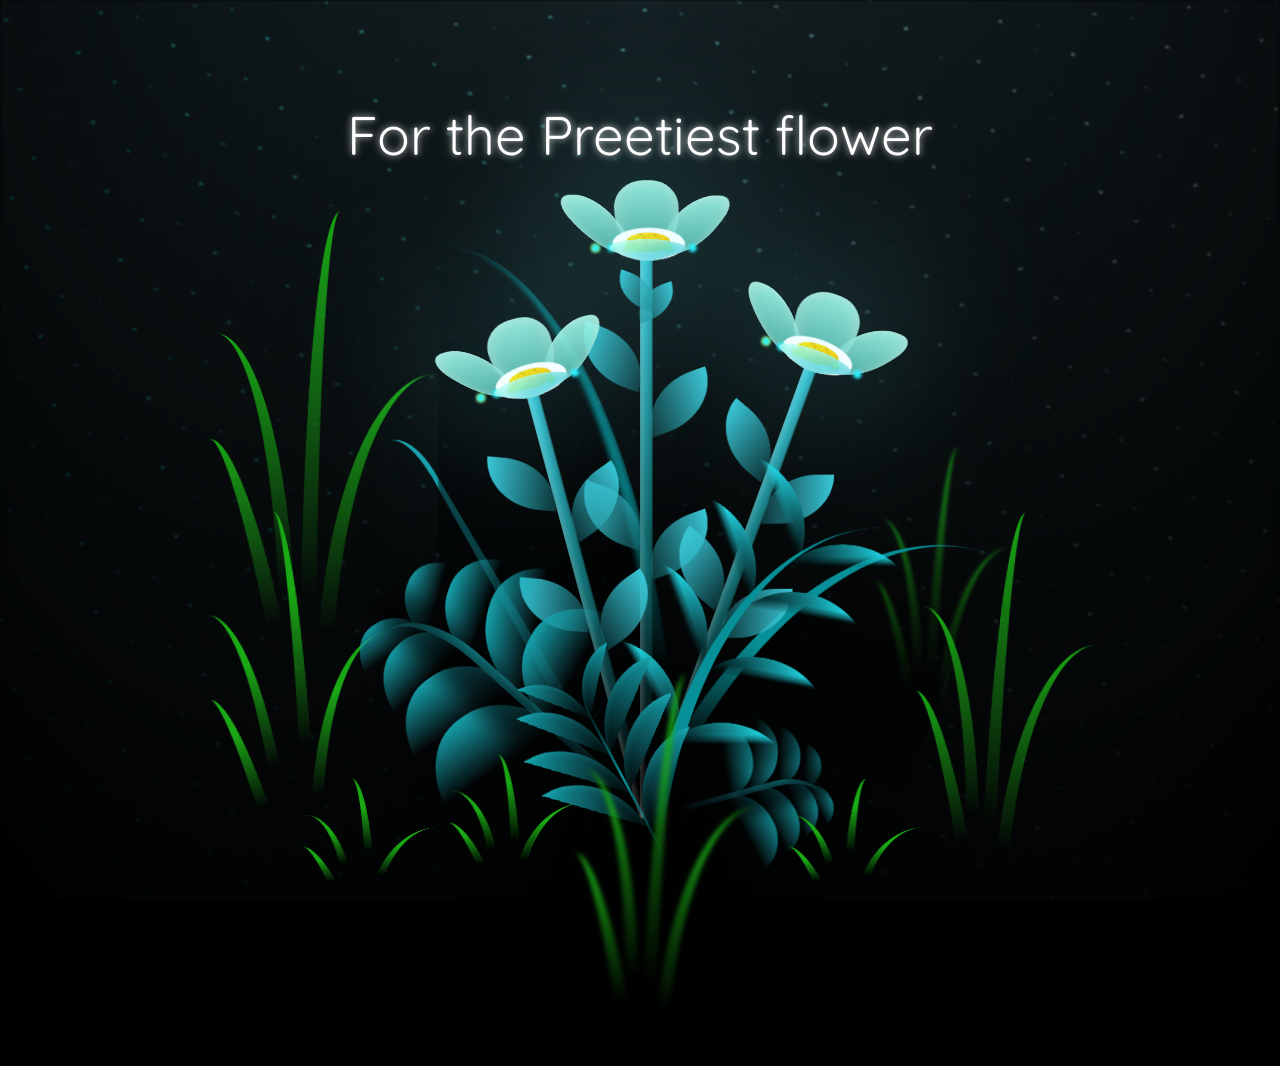
==== index.html @ ab70054f "Renamed file from old_filename to new_filename" ====
<!DOCTYPE html>
<html lang="en">

<head>
  <meta charset="UTF-8">
  <meta name="viewport" content="width=device-width, initial-scale=1.0">
  <link rel="preconnect" href="https://fonts.googleapis.com">
  <link rel="preconnect" href="https://fonts.gstatic.com" crossorigin>
  <link
    href="https://fonts.googleapis.com/css2?family=Cinzel:wght@400..900&family=DM+Serif+Display:ital@0;1&family=Dancing+Script:wght@400..700&family=Playfair+Display:ital,wght@0,400..900;1,400..900&family=Quicksand:wght@300..700&display=swap"
    rel="stylesheet">
  <link rel="stylesheet" href="valentine-flower.css">
  <title>For the Preetiest flower</title>
</head>

<body class="not-loaded">
  <p class="text">For the Preetiest flower</p>
  <div class="night"></div>
  <div class="flowers">
    <div class="flower flower--1">
      <div class="flower__leafs flower__leafs--1">
        <div class="flower__leaf flower__leaf--1"></div>
        <div class="flower__leaf flower__leaf--2"></div>
        <div class="flower__leaf flower__leaf--3"></div>
        <div class="flower__leaf flower__leaf--4"></div>
        <div class="flower__white-circle"></div>

        <div class="flower__light flower__light--1"></div>
        <div class="flower__light flower__light--2"></div>
        <div class="flower__light flower__light--3"></div>
        <div class="flower__light flower__light--4"></div>
        <div class="flower__light flower__light--5"></div>
        <div class="flower__light flower__light--6"></div>
        <div class="flower__light flower__light--7"></div>
        <div class="flower__light flower__light--8"></div>

      </div>
      <div class="flower__line">
        <div class="flower__line__leaf flower__line__leaf--1"></div>
        <div class="flower__line__leaf flower__line__leaf--2"></div>
        <div class="flower__line__leaf flower__line__leaf--3"></div>
        <div class="flower__line__leaf flower__line__leaf--4"></div>
        <div class="flower__line__leaf flower__line__leaf--5"></div>
        <div class="flower__line__leaf flower__line__leaf--6"></div>
      </div>
    </div>

    <div class="flower flower--2">
      <div class="flower__leafs flower__leafs--2">
        <div class="flower__leaf flower__leaf--1"></div>
        <div class="flower__leaf flower__leaf--2"></div>
        <div class="flower__leaf flower__leaf--3"></div>
        <div class="flower__leaf flower__leaf--4"></div>
        <div class="flower__white-circle"></div>

        <div class="flower__light flower__light--1"></div>
        <div class="flower__light flower__light--2"></div>
        <div class="flower__light flower__light--3"></div>
        <div class="flower__light flower__light--4"></div>
        <div class="flower__light flower__light--5"></div>
        <div class="flower__light flower__light--6"></div>
        <div class="flower__light flower__light--7"></div>
        <div class="flower__light flower__light--8"></div>

      </div>
      <div class="flower__line">
        <div class="flower__line__leaf flower__line__leaf--1"></div>
        <div class="flower__line__leaf flower__line__leaf--2"></div>
        <div class="flower__line__leaf flower__line__leaf--3"></div>
        <div class="flower__line__leaf flower__line__leaf--4"></div>
      </div>
    </div>

    <div class="flower flower--3">
      <div class="flower__leafs flower__leafs--3">
        <div class="flower__leaf flower__leaf--1"></div>
        <div class="flower__leaf flower__leaf--2"></div>
        <div class="flower__leaf flower__leaf--3"></div>
        <div class="flower__leaf flower__leaf--4"></div>
        <div class="flower__white-circle"></div>

        <div class="flower__light flower__light--1"></div>
        <div class="flower__light flower__light--2"></div>
        <div class="flower__light flower__light--3"></div>
        <div class="flower__light flower__light--4"></div>
        <div class="flower__light flower__light--5"></div>
        <div class="flower__light flower__light--6"></div>
        <div class="flower__light flower__light--7"></div>
        <div class="flower__light flower__light--8"></div>

      </div>
      <div class="flower__line">
        <div class="flower__line__leaf flower__line__leaf--1"></div>
        <div class="flower__line__leaf flower__line__leaf--2"></div>
        <div class="flower__line__leaf flower__line__leaf--3"></div>
        <div class="flower__line__leaf flower__line__leaf--4"></div>
      </div>
    </div>

    <div class="grow-ans" style="--d:1.2s">
      <div class="flower__g-long">
        <div class="flower__g-long__top"></div>
        <div class="flower__g-long__bottom"></div>
      </div>
    </div>

    <div class="growing-grass">
      <div class="flower__grass flower__grass--1">
        <div class="flower__grass--top"></div>
        <div class="flower__grass--bottom"></div>
        <div class="flower__grass__leaf flower__grass__leaf--1"></div>
        <div class="flower__grass__leaf flower__grass__leaf--2"></div>
        <div class="flower__grass__leaf flower__grass__leaf--3"></div>
        <div class="flower__grass__leaf flower__grass__leaf--4"></div>
        <div class="flower__grass__leaf flower__grass__leaf--5"></div>
        <div class="flower__grass__leaf flower__grass__leaf--6"></div>
        <div class="flower__grass__leaf flower__grass__leaf--7"></div>
        <div class="flower__grass__leaf flower__grass__leaf--8"></div>
        <div class="flower__grass__overlay"></div>
      </div>
    </div>

    <div class="growing-grass">
      <div class="flower__grass flower__grass--2">
        <div class="flower__grass--top"></div>
        <div class="flower__grass--bottom"></div>
        <div class="flower__grass__leaf flower__grass__leaf--1"></div>
        <div class="flower__grass__leaf flower__grass__leaf--2"></div>
        <div class="flower__grass__leaf flower__grass__leaf--3"></div>
        <div class="flower__grass__leaf flower__grass__leaf--4"></div>
        <div class="flower__grass__leaf flower__grass__leaf--5"></div>
        <div class="flower__grass__leaf flower__grass__leaf--6"></div>
        <div class="flower__grass__leaf flower__grass__leaf--7"></div>
        <div class="flower__grass__leaf flower__grass__leaf--8"></div>
        <div class="flower__grass__overlay"></div>
      </div>
    </div>

    <div class="grow-ans" style="--d:2.4s">
      <div class="flower__g-right flower__g-right--1">
        <div class="leaf"></div>
      </div>
    </div>

    <div class="grow-ans" style="--d:2.8s">
      <div class="flower__g-right flower__g-right--2">
        <div class="leaf"></div>
      </div>
    </div>

    <div class="grow-ans" style="--d:2.8s">
      <div class="flower__g-front">
        <div class="flower__g-front__leaf-wrapper flower__g-front__leaf-wrapper--1">
          <div class="flower__g-front__leaf"></div>
        </div>
        <div class="flower__g-front__leaf-wrapper flower__g-front__leaf-wrapper--2">
          <div class="flower__g-front__leaf"></div>
        </div>
        <div class="flower__g-front__leaf-wrapper flower__g-front__leaf-wrapper--3">
          <div class="flower__g-front__leaf"></div>
        </div>
        <div class="flower__g-front__leaf-wrapper flower__g-front__leaf-wrapper--4">
          <div class="flower__g-front__leaf"></div>
        </div>
        <div class="flower__g-front__leaf-wrapper flower__g-front__leaf-wrapper--5">
          <div class="flower__g-front__leaf"></div>
        </div>
        <div class="flower__g-front__leaf-wrapper flower__g-front__leaf-wrapper--6">
          <div class="flower__g-front__leaf"></div>
        </div>
        <div class="flower__g-front__leaf-wrapper flower__g-front__leaf-wrapper--7">
          <div class="flower__g-front__leaf"></div>
        </div>
        <div class="flower__g-front__leaf-wrapper flower__g-front__leaf-wrapper--8">
          <div class="flower__g-front__leaf"></div>
        </div>
        <div class="flower__g-front__line"></div>
      </div>
    </div>

    <div class="grow-ans" style="--d:3.2s">
      <div class="flower__g-fr">
        <div class="leaf"></div>
        <div class="flower__g-fr__leaf flower__g-fr__leaf--1"></div>
        <div class="flower__g-fr__leaf flower__g-fr__leaf--2"></div>
        <div class="flower__g-fr__leaf flower__g-fr__leaf--3"></div>
        <div class="flower__g-fr__leaf flower__g-fr__leaf--4"></div>
        <div class="flower__g-fr__leaf flower__g-fr__leaf--5"></div>
        <div class="flower__g-fr__leaf flower__g-fr__leaf--6"></div>
        <div class="flower__g-fr__leaf flower__g-fr__leaf--7"></div>
        <div class="flower__g-fr__leaf flower__g-fr__leaf--8"></div>
      </div>
    </div>

    <div class="long-g long-g--0">
      <div class="grow-ans" style="--d:3s">
        <div class="leaf leaf--0"></div>
      </div>
      <div class="grow-ans" style="--d:2.2s">
        <div class="leaf leaf--1"></div>
      </div>
      <div class="grow-ans" style="--d:3.4s">
        <div class="leaf leaf--2"></div>
      </div>
      <div class="grow-ans" style="--d:3.6s">
        <div class="leaf leaf--3"></div>
      </div>
    </div>

    <div class="long-g long-g--1">
      <div class="grow-ans" style="--d:3.6s">
        <div class="leaf leaf--0"></div>
      </div>
      <div class="grow-ans" style="--d:3.8s">
        <div class="leaf leaf--1"></div>
      </div>
      <div class="grow-ans" style="--d:4s">
        <div class="leaf leaf--2"></div>
      </div>
      <div class="grow-ans" style="--d:4.2s">
        <div class="leaf leaf--3"></div>
      </div>
    </div>

    <div class="long-g long-g--2">
      <div class="grow-ans" style="--d:4s">
        <div class="leaf leaf--0"></div>
      </div>
      <div class="grow-ans" style="--d:4.2s">
        <div class="leaf leaf--1"></div>
      </div>
      <div class="grow-ans" style="--d:4.4s">
        <div class="leaf leaf--2"></div>
      </div>
      <div class="grow-ans" style="--d:4.6s">
        <div class="leaf leaf--3"></div>
      </div>
    </div>

    <div class="long-g long-g--3">
      <div class="grow-ans" style="--d:4s">
        <div class="leaf leaf--0"></div>
      </div>
      <div class="grow-ans" style="--d:4.2s">
        <div class="leaf leaf--1"></div>
      </div>
      <div class="grow-ans" style="--d:3s">
        <div class="leaf leaf--2"></div>
      </div>
      <div class="grow-ans" style="--d:3.6s">
        <div class="leaf leaf--3"></div>
      </div>
    </div>

    <div class="long-g long-g--4">
      <div class="grow-ans" style="--d:4s">
        <div class="leaf leaf--0"></div>
      </div>
      <div class="grow-ans" style="--d:4.2s">
        <div class="leaf leaf--1"></div>
      </div>
      <div class="grow-ans" style="--d:3s">
        <div class="leaf leaf--2"></div>
      </div>
      <div class="grow-ans" style="--d:3.6s">
        <div class="leaf leaf--3"></div>
      </div>
    </div>

    <div class="long-g long-g--5">
      <div class="grow-ans" style="--d:4s">
        <div class="leaf leaf--0"></div>
      </div>
      <div class="grow-ans" style="--d:4.2s">
        <div class="leaf leaf--1"></div>
      </div>
      <div class="grow-ans" style="--d:3s">
        <div class="leaf leaf--2"></div>
      </div>
      <div class="grow-ans" style="--d:3.6s">
        <div class="leaf leaf--3"></div>
      </div>
    </div>

    <div class="long-g long-g--6">
      <div class="grow-ans" style="--d:4.2s">
        <div class="leaf leaf--0"></div>
      </div>
      <div class="grow-ans" style="--d:4.4s">
        <div class="leaf leaf--1"></div>
      </div>
      <div class="grow-ans" style="--d:4.6s">
        <div class="leaf leaf--2"></div>
      </div>
      <div class="grow-ans" style="--d:4.8s">
        <div class="leaf leaf--3"></div>
      </div>
    </div>

    <div class="long-g long-g--7">
      <div class="grow-ans" style="--d:3s">
        <div class="leaf leaf--0"></div>
      </div>
      <div class="grow-ans" style="--d:3.2s">
        <div class="leaf leaf--1"></div>
      </div>
      <div class="grow-ans" style="--d:3.5s">
        <div class="leaf leaf--2"></div>
      </div>
      <div class="grow-ans" style="--d:3.6s">
        <div class="leaf leaf--3"></div>
      </div>
    </div>
  </div>

  <script src="valentine-flower.js"></script>
</body>

</html>
---- valentine-flower.css ----
*,
*::after,
*::before {
  padding: 0;
  margin: 0;
  box-sizing: border-box;
}

:root {
  --dark-color: #000;
}

body {
  display: flex;
  align-items: flex-end;
  justify-content: center;
  min-height: 100vh;
  background-color: var(--dark-color);
  overflow: hidden;
  perspective: 1000px;
  font-family: "Quicksand", serif;
  font-optical-sizing: auto;
}

.text{
  font-size:  clamp(2rem, 30vw, 3.4rem);
  width: 100%;
  text-align: center;
  color: rgb(254, 254, 254);
  text-shadow: 0 0 6px rgba(255, 255, 255, 0.6), 
  0 0 12px rgba(255, 255, 255, 0.3);
  position: absolute;
  top: 15%;
  left: 50%;
  transform: translate(-50%, -50%);
  z-index: 1;
  opacity: 0;
  animation: fade-text 2s forwards, elegantGlow 2s infinite ease-in-out;
}

@keyframes elegantGlow {
  0%, 100% { text-shadow: 0 0 6px rgba(255, 255, 255, 0.6), 0 0 12px rgba(255, 255, 255, 0.207); }
  50% { text-shadow: 0 0 10px rgba(119, 44, 185, 0.599), 0 0 20px rgba(194, 8, 30, 0.663); }
}

@keyframes fade-text{
  50%{
    opacity: 0;
  }
  100%{
    opacity: 1;
  }
}

.night {
  position: fixed;
  left: 50%;
  top: 0;
  transform: translateX(-50%);
  width: 100%;
  height: 100%;
  filter: blur(0.1vmin);
  background-image: radial-gradient(ellipse at top, transparent 0%, var(--dark-color)), radial-gradient(ellipse at bottom, var(--dark-color), rgba(145, 233, 255, 0.2)), repeating-linear-gradient(220deg, black 0px, black 19px, transparent 19px, transparent 22px), repeating-linear-gradient(189deg, black 0px, black 19px, transparent 19px, transparent 22px), repeating-linear-gradient(148deg, black 0px, black 19px, transparent 19px, transparent 22px), linear-gradient(90deg, #00fffa, #f0f0f0);
}

.flowers {
  position: relative;
  transform: scale(0.9);
}


.flower {
  position: absolute;
  bottom: 10vmin;
  transform-origin: bottom center;
  z-index: 10;
  --fl-speed: 0.8s;
}
.flower--1 .flower__line__leaf--1 {
  animation: blooming-leaf-right var(--fl-speed) 1.6s backwards;
}
.flower--1 {
  animation: moving-flower-1 4s linear infinite;
}
.flower--1 .flower__line {
  height: 70vmin;
  animation-delay: 0.3s;
}


.flower--1 .flower__line__leaf--2 {
  animation: blooming-leaf-right var(--fl-speed) 1.4s backwards;
}
.flower--1 .flower__line__leaf--3 {
  animation: blooming-leaf-left var(--fl-speed) 1.2s backwards;
}
.flower--1 .flower__line__leaf--4 {
  animation: blooming-leaf-left var(--fl-speed) 1s backwards;
}
.flower--1 .flower__line__leaf--5 {
  animation: blooming-leaf-right var(--fl-speed) 1.8s backwards;
}
.flower--1 .flower__line__leaf--6 {
  animation: blooming-leaf-left var(--fl-speed) 2s backwards;
}
.flower--2 {
  left: 50%;
  transform: rotate(20deg);
  animation: moving-flower-2 4s linear infinite;
}
.flower--2 .flower__line {
  height: 60vmin;
  animation-delay: 0.6s;
}
.flower--2 .flower__line__leaf--1 {
  animation: blooming-leaf-right var(--fl-speed) 1.9s backwards;
}
.flower--2 .flower__line__leaf--2 {
  animation: blooming-leaf-right var(--fl-speed) 1.7s backwards;
}
.flower--2 .flower__line__leaf--3 {
  animation: blooming-leaf-left var(--fl-speed) 1.5s backwards;
}
.flower--2 .flower__line__leaf--4 {
  animation: blooming-leaf-left var(--fl-speed) 1.3s backwards;
}
.flower--3 {
  left: 50%;
  transform: rotate(-15deg);
  animation: moving-flower-3 4s linear infinite;
}
.flower--3 .flower__line {
  animation-delay: 0.9s;
}
.flower--3 .flower__line__leaf--1 {
  animation: blooming-leaf-right var(--fl-speed) 2.5s backwards;
}
.flower--3 .flower__line__leaf--2 {
  animation: blooming-leaf-right var(--fl-speed) 2.3s backwards;
}
.flower--3 .flower__line__leaf--3 {
  animation: blooming-leaf-left var(--fl-speed) 2.1s backwards;
}
.flower--3 .flower__line__leaf--4 {
  animation: blooming-leaf-left var(--fl-speed) 1.9s backwards;
}
.flower__leafs {
  position: relative;
  animation: blooming-flower 2s backwards;
}
.flower__leafs--1 {
  animation-delay: 1.1s;
}
.flower__leafs--2 {
  animation-delay: 1.4s;
}
.flower__leafs--3 {
  animation-delay: 1.7s;
}
.flower__leafs::after {
  content: "";
  position: absolute;
  left: 0;
  top: 0;
  transform: translate(-50%, -100%);
  width: 8vmin;
  height: 8vmin;
  background-color: #6bf0ff;
  filter: blur(10vmin);
}
.flower__leaf {
  position: absolute;
  bottom: 0;
  left: 50%;
  width: 8vmin;
  height: 11vmin;
  border-radius: 51% 49% 47% 53%/44% 45% 55% 69%;
  background-color: #a7ffee;
  background-image: linear-gradient(to top, #54b8aa, #a7ffee);
  transform-origin: bottom center;
  opacity: 0.9;
  box-shadow: inset 0 0 2vmin rgba(255, 255, 255, 0.5);
}
.flower__leaf--1 {
  transform: translate(-10%, 1%) rotateY(40deg) rotateX(-50deg);
}
.flower__leaf--2 {
  transform: translate(-50%, -4%) rotateX(40deg);
}
.flower__leaf--3 {
  transform: translate(-90%, 0%) rotateY(45deg) rotateX(50deg);
}
.flower__leaf--4 {
  width: 8vmin;
  height: 8vmin;
  transform-origin: bottom left;
  border-radius: 4vmin 10vmin 4vmin 4vmin;
  transform: translate(0%, 18%) rotateX(70deg) rotate(-43deg);
  background-image: linear-gradient(to top, #39c6d6, #a7ffee);
  z-index: 1;
  opacity: 0.8;
}
.flower__white-circle {
  position: absolute;
  left: -3.5vmin;
  top: -3vmin;
  width: 9vmin;
  height: 4vmin;
  border-radius: 50%;
  background-color: #fff;
}
.flower__white-circle::after {
  content: "";
  position: absolute;
  left: 50%;
  top: 45%;
  transform: translate(-50%, -50%);
  width: 60%;
  height: 60%;
  border-radius: inherit;
  background-image: repeating-linear-gradient(135deg, rgba(0, 0, 0, 0.03) 0px, rgba(0, 0, 0, 0.03) 1px, transparent 1px, transparent 12px), repeating-linear-gradient(45deg, rgba(0, 0, 0, 0.03) 0px, rgba(0, 0, 0, 0.03) 1px, transparent 1px, transparent 12px), repeating-linear-gradient(67.5deg, rgba(0, 0, 0, 0.03) 0px, rgba(0, 0, 0, 0.03) 1px, transparent 1px, transparent 12px), repeating-linear-gradient(135deg, rgba(0, 0, 0, 0.03) 0px, rgba(0, 0, 0, 0.03) 1px, transparent 1px, transparent 12px), repeating-linear-gradient(45deg, rgba(0, 0, 0, 0.03) 0px, rgba(0, 0, 0, 0.03) 1px, transparent 1px, transparent 12px), repeating-linear-gradient(112.5deg, rgba(0, 0, 0, 0.03) 0px, rgba(0, 0, 0, 0.03) 1px, transparent 1px, transparent 12px), repeating-linear-gradient(112.5deg, rgba(0, 0, 0, 0.03) 0px, rgba(0, 0, 0, 0.03) 1px, transparent 1px, transparent 12px), repeating-linear-gradient(45deg, rgba(0, 0, 0, 0.03) 0px, rgba(0, 0, 0, 0.03) 1px, transparent 1px, transparent 12px), repeating-linear-gradient(22.5deg, rgba(0, 0, 0, 0.03) 0px, rgba(0, 0, 0, 0.03) 1px, transparent 1px, transparent 12px), repeating-linear-gradient(45deg, rgba(0, 0, 0, 0.03) 0px, rgba(0, 0, 0, 0.03) 1px, transparent 1px, transparent 12px), repeating-linear-gradient(22.5deg, rgba(0, 0, 0, 0.03) 0px, rgba(0, 0, 0, 0.03) 1px, transparent 1px, transparent 12px), repeating-linear-gradient(135deg, rgba(0, 0, 0, 0.03) 0px, rgba(0, 0, 0, 0.03) 1px, transparent 1px, transparent 12px), repeating-linear-gradient(157.5deg, rgba(0, 0, 0, 0.03) 0px, rgba(0, 0, 0, 0.03) 1px, transparent 1px, transparent 12px), repeating-linear-gradient(67.5deg, rgba(0, 0, 0, 0.03) 0px, rgba(0, 0, 0, 0.03) 1px, transparent 1px, transparent 12px), repeating-linear-gradient(67.5deg, rgba(0, 0, 0, 0.03) 0px, rgba(0, 0, 0, 0.03) 1px, transparent 1px, transparent 12px), linear-gradient(90deg, #ffeb12, #ffce00);
}
.flower__line {
  height: 55vmin;
  width: 1.5vmin;
  background-image: linear-gradient(to left, rgba(0, 0, 0, 0.2), transparent, rgba(255, 255, 255, 0.2)), linear-gradient(to top, transparent 10%, #14757a, #39c6d6);
  box-shadow: inset 0 0 2px rgba(0, 0, 0, 0.5);
  animation: grow-flower-tree 4s backwards;
}
.flower__line__leaf {
  --w: 7vmin;
  --h: calc(var(--w) + 2vmin);
  position: absolute;
  top: 20%;
  left: 90%;
  width: var(--w);
  height: var(--h);
  border-top-right-radius: var(--h);
  border-bottom-left-radius: var(--h);
  background-image: linear-gradient(to top, rgba(20, 117, 122, 0.4), #39c6d6);
}
.flower__line__leaf--1 {
  transform: rotate(70deg) rotateY(30deg);
}
.flower__line__leaf--2 {
  top: 45%;
  transform: rotate(70deg) rotateY(30deg);
}
.flower__line__leaf--3, .flower__line__leaf--4, .flower__line__leaf--6 {
  border-top-right-radius: 0;
  border-bottom-left-radius: 0;
  border-top-left-radius: var(--h);
  border-bottom-right-radius: var(--h);
  left: -460%;
  top: 12%;
  transform: rotate(-70deg) rotateY(30deg);
}
.flower__line__leaf--4 {
  top: 40%;
}
.flower__line__leaf--5 {
  top: 0;
  transform-origin: left;
  transform: rotate(70deg) rotateY(30deg) scale(0.6);
}
.flower__line__leaf--6 {
  top: -2%;
  left: -450%;
  transform-origin: right;
  transform: rotate(-70deg) rotateY(30deg) scale(0.6);
}
.flower__light {
  position: absolute;
  bottom: 0vmin;
  width: 1vmin;
  height: 1vmin;
  background-color: #fffb00;
  border-radius: 50%;
  filter: blur(0.2vmin);
  animation: light-ans 4s linear infinite backwards;
}
.flower__light:nth-child(odd) {
  background-color: #23f0ff;
}
.flower__light--1 {
  left: -2vmin;
  animation-delay: 1s;
}
.flower__light--2 {
  left: 3vmin;
  animation-delay: 0.5s;
}
.flower__light--3 {
  left: -6vmin;
  animation-delay: 0.3s;
}
.flower__light--4 {
  left: 6vmin;
  animation-delay: 0.9s;
}
.flower__light--5 {
  left: -1vmin;
  animation-delay: 1.5s;
}
.flower__light--6 {
  left: -4vmin;
  animation-delay: 3s;
}
.flower__light--7 {
  left: 3vmin;
  animation-delay: 2s;
}
.flower__light--8 {
  left: -6vmin;
  animation-delay: 3.5s;
}
.flower__grass {
  --c: #159faa;
  --line-w: 1.5vmin;
  position: absolute;
  bottom: 12vmin;
  left: -7vmin;
  display: flex;
  flex-direction: column;
  align-items: flex-end;
  z-index: 20;
  transform-origin: bottom center;
  transform: rotate(-48deg) rotateY(40deg);
}
.flower__grass--1 {
  animation: moving-grass 2s linear infinite;
}
.flower__grass--2 {
  left: 2vmin;
  bottom: 10vmin;
  transform: scale(0.5) rotate(75deg) rotateX(10deg) rotateY(-200deg);
  opacity: 0.8;
  z-index: 0;
  animation: moving-grass--2 1.5s linear infinite;
}
.flower__grass--top {
  width: 7vmin;
  height: 10vmin;
  border-top-right-radius: 100%;
  border-right: var(--line-w) solid var(--c);
  transform-origin: bottom center;
  transform: rotate(-2deg);
}
.flower__grass--bottom {
  margin-top: -2px;
  width: var(--line-w);
  height: 25vmin;
  background-image: linear-gradient(to top, transparent, var(--c));
}
.flower__grass__leaf {
  --size: 10vmin;
  position: absolute;
  width: calc(var(--size) * 2.1);
  height: var(--size);
  border-top-left-radius: var(--size);
  border-top-right-radius: var(--size);
  background-image: linear-gradient(to top, transparent, transparent 30%, var(--c));
  z-index: 100;
}
.flower__grass__leaf--1 {
  top: -6%;
  left: 30%;
  --size: 6vmin;
  transform: rotate(-20deg);
  animation: growing-grass-ans--1 2s 2.6s backwards;
}
@keyframes growing-grass-ans--1 {
  0% {
    transform-origin: bottom left;
    transform: rotate(-20deg) scale(0);
  }
}
.flower__grass__leaf--2 {
  top: -5%;
  left: -110%;
  --size: 6vmin;
  transform: rotate(10deg);
  animation: growing-grass-ans--2 2s 2.4s linear backwards;
}
@keyframes growing-grass-ans--2 {
  0% {
    transform-origin: bottom right;
    transform: rotate(10deg) scale(0);
  }
}
.flower__grass__leaf--3 {
  top: 5%;
  left: 60%;
  --size: 8vmin;
  transform: rotate(-18deg) rotateX(-20deg);
  animation: growing-grass-ans--3 2s 2.2s linear backwards;
}
@keyframes growing-grass-ans--3 {
  0% {
    transform-origin: bottom left;
    transform: rotate(-18deg) rotateX(-20deg) scale(0);
  }
}
.flower__grass__leaf--4 {
  top: 6%;
  left: -135%;
  --size: 8vmin;
  transform: rotate(2deg);
  animation: growing-grass-ans--4 2s 2s linear backwards;
}
@keyframes growing-grass-ans--4 {
  0% {
    transform-origin: bottom right;
    transform: rotate(2deg) scale(0);
  }
}
.flower__grass__leaf--5 {
  top: 20%;
  left: 60%;
  --size: 10vmin;
  transform: rotate(-24deg) rotateX(-20deg);
  animation: growing-grass-ans--5 2s 1.8s linear backwards;
}
@keyframes growing-grass-ans--5 {
  0% {
    transform-origin: bottom left;
    transform: rotate(-24deg) rotateX(-20deg) scale(0);
  }
}
.flower__grass__leaf--6 {
  top: 22%;
  left: -180%;
  --size: 10vmin;
  transform: rotate(10deg);
  animation: growing-grass-ans--6 2s 1.6s linear backwards;
}
@keyframes growing-grass-ans--6 {
  0% {
    transform-origin: bottom right;
    transform: rotate(10deg) scale(0);
  }
}
.flower__grass__leaf--7 {
  top: 39%;
  left: 70%;
  --size: 10vmin;
  transform: rotate(-10deg);
  animation: growing-grass-ans--7 2s 1.4s linear backwards;
}
@keyframes growing-grass-ans--7 {
  0% {
    transform-origin: bottom left;
    transform: rotate(-10deg) scale(0);
  }
}
.flower__grass__leaf--8 {
  top: 40%;
  left: -215%;
  --size: 11vmin;
  transform: rotate(10deg);
  animation: growing-grass-ans--8 2s 1.2s linear backwards;
}
@keyframes growing-grass-ans--8 {
  0% {
    transform-origin: bottom right;
    transform: rotate(10deg) scale(0);
  }
}
.flower__grass__overlay {
  position: absolute;
  top: -10%;
  right: 0%;
  width: 100%;
  height: 100%;
  background-color: rgba(0, 0, 0, 0.6);
  filter: blur(1.5vmin);
  z-index: 100;
}
.flower__g-long {
  --w: 2vmin;
  --h: 6vmin;
  --c: #159faa;
  position: absolute;
  bottom: 10vmin;
  left: -3vmin;
  transform-origin: bottom center;
  transform: rotate(-30deg) rotateY(-20deg);
  display: flex;
  flex-direction: column;
  align-items: flex-end;
  animation: flower-g-long-ans 3s linear infinite;
}
@keyframes flower-g-long-ans {
  0%, 100% {
    transform: rotate(-30deg) rotateY(-20deg);
  }
  50% {
    transform: rotate(-32deg) rotateY(-20deg);
  }
}
.flower__g-long__top {
  top: calc(var(--h) * -1);
  width: calc(var(--w) + 1vmin);
  height: var(--h);
  border-top-right-radius: 100%;
  border-right: 0.7vmin solid var(--c);
  transform: translate(-0.7vmin, 1vmin);
}
.flower__g-long__bottom {
  width: var(--w);
  height: 50vmin;
  transform-origin: bottom center;
  background-image: linear-gradient(to top, transparent 30%, var(--c));
  box-shadow: inset 0 0 2px rgba(0, 0, 0, 0.5);
  clip-path: polygon(35% 0, 65% 1%, 100% 100%, 0% 100%);
}
.flower__g-right {
  position: absolute;
  bottom: 6vmin;
  left: -2vmin;
  transform-origin: bottom left;
  transform: rotate(20deg);
}
.flower__g-right .leaf {
  width: 30vmin;
  height: 50vmin;
  border-top-left-radius: 100%;
  border-left: 2vmin solid #079097;
  background-image: linear-gradient(to bottom, transparent, var(--dark-color) 60%);
  -webkit-mask-image: linear-gradient(to top, transparent 30%, #079097 60%);
}
.flower__g-right--1 {
  animation: flower-g-right-ans 2.5s linear infinite;
}
.flower__g-right--2 {
  left: 5vmin;
  transform: rotateY(-180deg);
  animation: flower-g-right-ans--2 3s linear infinite;
}
.flower__g-right--2 .leaf {
  height: 75vmin;
  filter: blur(0.3vmin);
  opacity: 0.8;
}
@keyframes flower-g-right-ans {
  0%, 100% {
    transform: rotate(20deg);
  }
  50% {
    transform: rotate(24deg) rotateX(-20deg);
  }
}
@keyframes flower-g-right-ans--2 {
  0%, 100% {
    transform: rotateY(-180deg) rotate(0deg) rotateX(-20deg);
  }
  50% {
    transform: rotateY(-180deg) rotate(6deg) rotateX(-20deg);
  }
}
.flower__g-front {
  position: absolute;
  bottom: 6vmin;
  left: 2.5vmin;
  z-index: 100;
  transform-origin: bottom center;
  transform: rotate(-28deg) rotateY(30deg) scale(1.04);
  animation: flower__g-front-ans 2s linear infinite;
}
@keyframes flower__g-front-ans {
  0%, 100% {
    transform: rotate(-28deg) rotateY(30deg) scale(1.04);
  }
  50% {
    transform: rotate(-35deg) rotateY(40deg) scale(1.04);
  }
}
.flower__g-front__line {
  width: 0.3vmin;
  height: 20vmin;
  background-image: linear-gradient(to top, transparent, #079097, transparent 100%);
  position: relative;
}
.flower__g-front__leaf-wrapper {
  position: absolute;
  top: 0;
  left: 0;
  transform-origin: bottom left;
  transform: rotate(10deg);
}
.flower__g-front__leaf-wrapper:nth-child(even) {
  left: 0vmin;
  transform: rotateY(-180deg) rotate(5deg);
  animation: flower__g-front__leaf-left-ans 1s ease-in backwards;
}
.flower__g-front__leaf-wrapper:nth-child(odd) {
  animation: flower__g-front__leaf-ans 1s ease-in backwards;
}
.flower__g-front__leaf-wrapper--1 {
  top: -8vmin;
  transform: scale(0.7);
  animation: flower__g-front__leaf-ans 1s 5.5s ease-in backwards !important;
}
.flower__g-front__leaf-wrapper--2 {
  top: -8vmin;
  transform: rotateY(-180deg) scale(0.7) !important;
  animation: flower__g-front__leaf-left-ans-2 1s 4.6s ease-in backwards !important;
}
.flower__g-front__leaf-wrapper--3 {
  top: -3vmin;
  animation: flower__g-front__leaf-ans 1s 4.6s ease-in backwards;
}
.flower__g-front__leaf-wrapper--4 {
  top: -3vmin;
  transform: rotateY(-180deg) scale(0.9) !important;
  animation: flower__g-front__leaf-left-ans-2 1s 4.6s ease-in backwards !important;
}
@keyframes flower__g-front__leaf-left-ans-2 {
  0% {
    transform: rotateY(-180deg) scale(0);
  }
}
.flower__g-front__leaf-wrapper--5, .flower__g-front__leaf-wrapper--6 {
  top: 2vmin;
}
.flower__g-front__leaf-wrapper--7, .flower__g-front__leaf-wrapper--8 {
  top: 6.5vmin;
}
.flower__g-front__leaf-wrapper--2 {
  animation-delay: 5.2s !important;
}
.flower__g-front__leaf-wrapper--3 {
  animation-delay: 4.9s !important;
}
.flower__g-front__leaf-wrapper--5 {
  animation-delay: 4.3s !important;
}
.flower__g-front__leaf-wrapper--6 {
  animation-delay: 4.1s !important;
}
.flower__g-front__leaf-wrapper--7 {
  animation-delay: 3.8s !important;
}
.flower__g-front__leaf-wrapper--8 {
  animation-delay: 3.5s !important;
}
@keyframes flower__g-front__leaf-ans {
  0% {
    transform: rotate(10deg) scale(0);
  }
}
@keyframes flower__g-front__leaf-left-ans {
  0% {
    transform: rotateY(-180deg) rotate(5deg) scale(0);
  }
}
.flower__g-front__leaf {
  width: 10vmin;
  height: 10vmin;
  border-radius: 100% 0% 0% 100%/100% 100% 0% 0%;
  box-shadow: inset 0 2px 1vmin rgba(44, 238, 252, 0.2);
  background-image: linear-gradient(to bottom left, transparent, var(--dark-color)), linear-gradient(to bottom right, #159faa 50%, transparent 50%, transparent);
  -webkit-mask-image: linear-gradient(to bottom right, #159faa 50%, transparent 50%, transparent);
  mask-image: linear-gradient(to bottom right, #159faa 50%, transparent 50%, transparent);
}
.flower__g-fr {
  position: absolute;
  bottom: -4vmin;
  left: vmin;
  transform-origin: bottom left;
  z-index: 10;
  animation: flower__g-fr-ans 2s linear infinite;
}
@keyframes flower__g-fr-ans {
  0%, 100% {
    transform: rotate(2deg);
  }
  50% {
    transform: rotate(4deg);
  }
}
.flower__g-fr .leaf {
  width: 30vmin;
  height: 50vmin;
  border-top-left-radius: 100%;
  border-left: 2vmin solid #079097;
  -webkit-mask-image: linear-gradient(to top, transparent 25%, #079097 50%);
  position: relative;
  z-index: 1;
}
.flower__g-fr__leaf {
  position: absolute;
  top: 0;
  left: 0;
  width: 10vmin;
  height: 10vmin;
  border-radius: 100% 0% 0% 100%/100% 100% 0% 0%;
  box-shadow: inset 0 2px 1vmin rgba(44, 238, 252, 0.2);
  background-image: linear-gradient(to bottom left, transparent, var(--dark-color) 98%), linear-gradient(to bottom right, #23f0ff 45%, transparent 50%, transparent);
  -webkit-mask-image: linear-gradient(135deg, #159faa 40%, transparent 50%, transparent);
}
.flower__g-fr__leaf--1 {
  left: 20vmin;
  transform: rotate(45deg);
  animation: flower__g-fr-leaft-ans-1 0.5s 5.2s linear backwards;
}
@keyframes flower__g-fr-leaft-ans-1 {
  0% {
    transform-origin: left;
    transform: rotate(45deg) scale(0);
  }
}
.flower__g-fr__leaf--2 {
  left: 12vmin;
  top: -7vmin;
  transform: rotate(25deg) rotateY(-180deg);
  animation: flower__g-fr-leaft-ans-6 0.5s 5s linear backwards;
}
.flower__g-fr__leaf--3 {
  left: 15vmin;
  top: 6vmin;
  transform: rotate(55deg);
  animation: flower__g-fr-leaft-ans-5 0.5s 4.8s linear backwards;
}
.flower__g-fr__leaf--4 {
  left: 6vmin;
  top: -2vmin;
  transform: rotate(25deg) rotateY(-180deg);
  animation: flower__g-fr-leaft-ans-6 0.5s 4.6s linear backwards;
}
.flower__g-fr__leaf--5 {
  left: 10vmin;
  top: 14vmin;
  transform: rotate(55deg);
  animation: flower__g-fr-leaft-ans-5 0.5s 4.4s linear backwards;
}
@keyframes flower__g-fr-leaft-ans-5 {
  0% {
    transform-origin: left;
    transform: rotate(55deg) scale(0);
  }
}
.flower__g-fr__leaf--6 {
  left: 0vmin;
  top: 6vmin;
  transform: rotate(25deg) rotateY(-180deg);
  animation: flower__g-fr-leaft-ans-6 0.5s 4.2s linear backwards;
}
@keyframes flower__g-fr-leaft-ans-6 {
  0% {
    transform-origin: right;
    transform: rotate(25deg) rotateY(-180deg) scale(0);
  }
}
.flower__g-fr__leaf--7 {
  left: 5vmin;
  top: 22vmin;
  transform: rotate(45deg);
  animation: flower__g-fr-leaft-ans-7 0.5s 4s linear backwards;
}
@keyframes flower__g-fr-leaft-ans-7 {
  0% {
    transform-origin: left;
    transform: rotate(45deg) scale(0);
  }
}
.flower__g-fr__leaf--8 {
  left: -4vmin;
  top: 15vmin;
  transform: rotate(15deg) rotateY(-180deg);
  animation: flower__g-fr-leaft-ans-8 0.5s 3.8s linear backwards;
}
@keyframes flower__g-fr-leaft-ans-8 {
  0% {
    transform-origin: right;
    transform: rotate(15deg) rotateY(-180deg) scale(0);
  }
}

.long-g {
  position: absolute;
  bottom: 25vmin;
  left: -42vmin;
  transform-origin: bottom left;
}
.long-g--1 {
  bottom: 0vmin;
  transform: scale(0.8) rotate(-5deg);
}
.long-g--1 .leaf {
  -webkit-mask-image: linear-gradient(to top, transparent 40%, #079097 80%) !important;
}
.long-g--1 .leaf--1 {
  --w: 5vmin;
  --h: 60vmin;
  left: -2vmin;
  transform: rotate(3deg) rotateY(-180deg);
}
.long-g--2, .long-g--3 {
  bottom: -3vmin;
  left: -35vmin;
  transform-origin: center;
  transform: scale(0.6) rotateX(60deg);
}
.long-g--2 .leaf, .long-g--3 .leaf {
  -webkit-mask-image: linear-gradient(to top, transparent 50%, #079097 80%) !important;
}
.long-g--2 .leaf--1, .long-g--3 .leaf--1 {
  left: -1vmin;
  transform: rotateY(-180deg);
}
.long-g--3 {
  left: -17vmin;
  bottom: 0vmin;
}
.long-g--3 .leaf {
  -webkit-mask-image: linear-gradient(to top, transparent 40%, #079097 80%) !important;
}
.long-g--4 {
  left: 25vmin;
  bottom: -3vmin;
  transform-origin: center;
  transform: scale(0.6) rotateX(60deg);
}
.long-g--4 .leaf {
  -webkit-mask-image: linear-gradient(to top, transparent 50%, #079097 80%) !important;
}
.long-g--5 {
  left: 42vmin;
  bottom: 0vmin;
  transform: scale(0.8) rotate(2deg);
}
.long-g--6 {
  left: 0vmin;
  bottom: -20vmin;
  z-index: 100;
  filter: blur(0.3vmin);
  transform: scale(0.8) rotate(2deg);
}
.long-g--7 {
  left: 35vmin;
  bottom: 20vmin;
  z-index: -1;
  filter: blur(0.3vmin);
  transform: scale(0.6) rotate(2deg);
  opacity: 0.7;
}
.long-g .leaf {
  --w: 15vmin;
  --h: 40vmin;
  --c: #1aaa15;
  position: absolute;
  bottom: 0;
  width: var(--w);
  height: var(--h);
  border-top-left-radius: 100%;
  border-left: 2vmin solid var(--c);
  -webkit-mask-image: linear-gradient(to top, transparent 20%, var(--dark-color));
  transform-origin: bottom center;
}
.long-g .leaf--0 {
  left: 2vmin;
  animation: leaf-ans-1 4s linear infinite;
}
.long-g .leaf--1 {
  --w: 5vmin;
  --h: 60vmin;
  animation: leaf-ans-1 4s linear infinite;
}
.long-g .leaf--2 {
  --w: 10vmin;
  --h: 40vmin;
  left: -0.5vmin;
  bottom: 5vmin;
  transform-origin: bottom left;
  transform: rotateY(-180deg);
  animation: leaf-ans-2 3s linear infinite;
}
.long-g .leaf--3 {
  --w: 5vmin;
  --h: 30vmin;
  left: -1vmin;
  bottom: 3.2vmin;
  transform-origin: bottom left;
  transform: rotate(-10deg) rotateY(-180deg);
  animation: leaf-ans-3 3s linear infinite;
}

@keyframes leaf-ans-1 {
  0%, 100% {
    transform: rotate(-5deg) scale(1);
  }
  50% {
    transform: rotate(5deg) scale(1.1);
  }
}
@keyframes leaf-ans-2 {
  0%, 100% {
    transform: rotateY(-180deg) rotate(5deg);
  }
  50% {
    transform: rotateY(-180deg) rotate(0deg) scale(1.1);
  }
}
@keyframes leaf-ans-3 {
  0%, 100% {
    transform: rotate(-10deg) rotateY(-180deg);
  }
  50% {
    transform: rotate(-20deg) rotateY(-180deg);
  }
}
.grow-ans {
  animation: grow-ans 2s var(--d) backwards;
}

@keyframes grow-ans {
  0% {
    transform: scale(0);
    opacity: 0;
  }
}
@keyframes light-ans {
  0% {
    opacity: 0;
    transform: translateY(0vmin);
  }
  25% {
    opacity: 1;
    transform: translateY(-5vmin) translateX(-2vmin);
  }
  50% {
    opacity: 1;
    transform: translateY(-15vmin) translateX(2vmin);
    filter: blur(0.2vmin);
  }
  75% {
    transform: translateY(-20vmin) translateX(-2vmin);
    filter: blur(0.2vmin);
  }
  100% {
    transform: translateY(-30vmin);
    opacity: 0;
    filter: blur(1vmin);
  }
}
@keyframes moving-flower-1 {
  0%, 100% {
    transform: rotate(2deg);
  }
  50% {
    transform: rotate(-2deg);
  }
}
@keyframes moving-flower-2 {
  0%, 100% {
    transform: rotate(18deg);
  }
  50% {
    transform: rotate(14deg);
  }
}
@keyframes moving-flower-3 {
  0%, 100% {
    transform: rotate(-18deg);
  }
  50% {
    transform: rotate(-20deg) rotateY(-10deg);
  }
}
@keyframes blooming-leaf-right {
  0% {
    transform-origin: left;
    transform: rotate(70deg) rotateY(30deg) scale(0);
  }
}
@keyframes blooming-leaf-left {
  0% {
    transform-origin: right;
    transform: rotate(-70deg) rotateY(30deg) scale(0);
  }
}
@keyframes grow-flower-tree {
  0% {
    height: 0;
    border-radius: 1vmin;
  }
}
@keyframes blooming-flower {
  0% {
    transform: scale(0);
  }
}
@keyframes moving-grass {
  0%, 100% {
    transform: rotate(-48deg) rotateY(40deg);
  }
  50% {
    transform: rotate(-50deg) rotateY(40deg);
  }
}
@keyframes moving-grass--2 {
  0%, 100% {
    transform: scale(0.5) rotate(75deg) rotateX(10deg) rotateY(-200deg);
  }
  50% {
    transform: scale(0.5) rotate(79deg) rotateX(10deg) rotateY(-200deg);
  }
}
.growing-grass {
  animation: growing-grass-ans 1s 2s backwards;
}

@keyframes growing-grass-ans {
  0% {
    transform: scale(0);
  }
}
.not-loaded * {
  animation-play-state: paused !important;
}
/* Interactivity Styles */
.pointer-events-none {
  pointer-events: none;
}

.heart-particle {
  position: absolute;
  width: 15px;
  height: 15px;
  background: radial-gradient(circle at 30% 30%, #ff5e7e, #d1004b);
  clip-path: path('M12 21.593c-5.63-5.539-11-10.297-11-14.402 0-3.791 3.068-5.191 5.281-5.191 1.312 0 4.151.501 5.719 4.457 1.59-3.968 4.464-4.447 5.726-4.447 2.54 0 5.274 1.621 5.274 5.181 0 4.069-5.136 8.625-11 14.402m5.726-20.589c-2.178 0-4.096 1.304-5.263 3.193-1.169-1.888-3.085-3.193-5.263-3.193-3.667 0-6.666 2.871-6.666 6.551 0 4.908 5.618 9.246 11.236 14.939l.693.706.693-.706c5.618-5.686 11.236-10.024 11.236-14.939 0-3.68-2.999-6.551-6.666-6.551');
  background-color: #ff4d6d;
  opacity: 0;
  z-index: 1000;
  animation: floatUp 1.5s cubic-bezier(0.25, 1, 0.5, 1) forwards;
  pointer-events: none;
}

@keyframes floatUp {
  0% { transform: translate(-50%, -50%) scale(0.5) rotate(0deg); opacity: 1; }
  100% { transform: translate(-50%, -200%) scale(1.2) rotate(var(--r, 20deg)); opacity: 0; }
}

.funny-text {
  position: absolute;
  color: #fff;
  font-size: 1.2rem;
  font-weight: bold;
  pointer-events: none;
  z-index: 1001;
  text-shadow: 0 0 5px #ff4d6d, 0 0 10px #ff4d6d;
  animation: floatText 2.5s ease-out forwards;
  font-family: 'Dancing Script', cursive;
  white-space: nowrap;
}

@keyframes floatText {
    0% { transform:translate(-50%, -50%) translateY(0) scale(0.8); opacity: 0; }
    10% { transform:translate(-50%, -50%) translateY(0) scale(1.2); opacity: 1; }
    100% { transform:translate(-50%, -50%) translateY(-100px) scale(1); opacity: 0; }
}
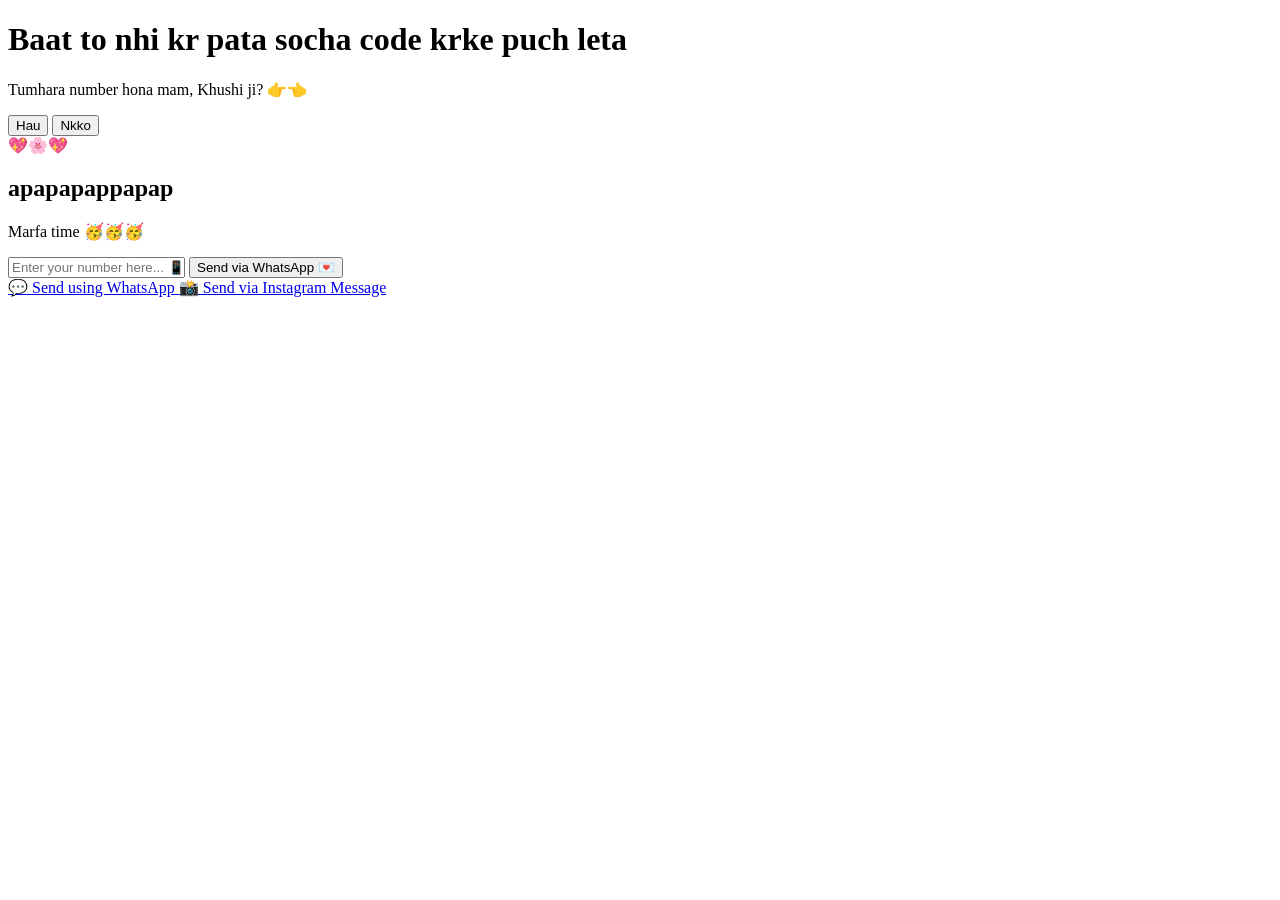
==== commit 51fbd8d8: "Update index.html" ====
--- a/index.html
+++ b/index.html
@@ -2,318 +2,55 @@
 <html lang="en">
 
 <head>
-  <meta charset="UTF-8">
-  <meta name="viewport" content="width=device-width, initial-scale=1.0">
-  <link rel="preconnect" href="https://fonts.googleapis.com">
-  <link rel="preconnect" href="https://fonts.gstatic.com" crossorigin>
-  <link
-    href="https://fonts.googleapis.com/css2?family=Cinzel:wght@400..900&family=DM+Serif+Display:ital@0;1&family=Dancing+Script:wght@400..700&family=Playfair+Display:ital,wght@0,400..900;1,400..900&family=Quicksand:wght@300..700&display=swap"
-    rel="stylesheet">
-  <link rel="stylesheet" href="valentine-flower.css">
-  <title>For the Preetiest flower</title>
+    <meta charset="UTF-8">
+    <meta name="viewport" content="width=device-width, initial-scale=1.0">
+    <link rel="preconnect" href="https://fonts.googleapis.com">
+    <link rel="preconnect" href="https://fonts.gstatic.com" crossorigin>
+    <link
+        href="https://fonts.googleapis.com/css2?family=Cinzel:wght@400..900&family=DM+Serif+Display:ital@0;1&family=Dancing+Script:wght@400..700&family=Playfair+Display:ital,wght@0,400..900;1,400..900&family=Quicksand:wght@300..700&family=Great+Vibes&display=swap"
+        rel="stylesheet">
+    <link rel="stylesheet" href="styles.css">
+    <title>For Khushi 💕</title>
 </head>
 
-<body class="not-loaded">
-  <p class="text">For the Preetiest flower</p>
-  <div class="night"></div>
-  <div class="flowers">
-    <div class="flower flower--1">
-      <div class="flower__leafs flower__leafs--1">
-        <div class="flower__leaf flower__leaf--1"></div>
-        <div class="flower__leaf flower__leaf--2"></div>
-        <div class="flower__leaf flower__leaf--3"></div>
-        <div class="flower__leaf flower__leaf--4"></div>
-        <div class="flower__white-circle"></div>
+<body>
 
-        <div class="flower__light flower__light--1"></div>
-        <div class="flower__light flower__light--2"></div>
-        <div class="flower__light flower__light--3"></div>
-        <div class="flower__light flower__light--4"></div>
-        <div class="flower__light flower__light--5"></div>
-        <div class="flower__light flower__light--6"></div>
-        <div class="flower__light flower__light--7"></div>
-        <div class="flower__light flower__light--8"></div>
+    <!-- Romantic Header & Interactive Card -->
+    <header class="header-container">
+        <h1 class="text">Baat to nhi kr pata socha code krke puch leta</h1>
 
-      </div>
-      <div class="flower__line">
-        <div class="flower__line__leaf flower__line__leaf--1"></div>
-        <div class="flower__line__leaf flower__line__leaf--2"></div>
-        <div class="flower__line__leaf flower__line__leaf--3"></div>
-        <div class="flower__line__leaf flower__line__leaf--4"></div>
-        <div class="flower__line__leaf flower__line__leaf--5"></div>
-        <div class="flower__line__leaf flower__line__leaf--6"></div>
-      </div>
-    </div>
+        <!-- Interactive Card to Ask Number -->
+        <div class="ask-card" id="askCard">
+            <p class="card-subtitle" style>Tumhara number hona mam, Khushi ji? 👉👈</p>
+            <div class="card-buttons">
+                <button class="btn btn-yes" id="btnYes">Hau </button>
+                <button class="btn btn-no" id="btnNo">Nkko </button>
+            </div>
+        </div>
 
-    <div class="flower flower--2">
-      <div class="flower__leafs flower__leafs--2">
-        <div class="flower__leaf flower__leaf--1"></div>
-        <div class="flower__leaf flower__leaf--2"></div>
-        <div class="flower__leaf flower__leaf--3"></div>
-        <div class="flower__leaf flower__leaf--4"></div>
-        <div class="flower__white-circle"></div>
+        <!-- Success Modal / Response Box -->
+        <div class="success-box hidden" id="successBox">
+            <div class="heart-icon">💖🌸💖</div>
+            <h2>apapapappapap</h2>
+            <p>Marfa time 🥳🥳🥳</p>
+            <div class="number-input-wrap">
+                <input type="tel" id="numberInput" placeholder="Enter your number here... 📱" maxlength="15" />
+                <button class="btn btn-submit" id="btnSubmit">Send via WhatsApp 💌</button>
+            </div>
+            <div class="send-options">
+                <a id="btnDirectWa"
+                    href="https://wa.me/919311696555?text=Hey!%20Here's%20my%20number%20Khushi%20ji%20💕"
+                    target="_blank" class="send-opt-btn wa-btn">
+                    💬 Send using WhatsApp
+                </a>
+                <a id="btnInsta" href="https://instagram.com" target="_blank" class="send-opt-btn insta-btn">
+                    📸 Send via Instagram Message
+                </a>
+            </div>
+        </div>
+    </header>
 
-        <div class="flower__light flower__light--1"></div>
-        <div class="flower__light flower__light--2"></div>
-        <div class="flower__light flower__light--3"></div>
-        <div class="flower__light flower__light--4"></div>
-        <div class="flower__light flower__light--5"></div>
-        <div class="flower__light flower__light--6"></div>
-        <div class="flower__light flower__light--7"></div>
-        <div class="flower__light flower__light--8"></div>
-
-      </div>
-      <div class="flower__line">
-        <div class="flower__line__leaf flower__line__leaf--1"></div>
-        <div class="flower__line__leaf flower__line__leaf--2"></div>
-        <div class="flower__line__leaf flower__line__leaf--3"></div>
-        <div class="flower__line__leaf flower__line__leaf--4"></div>
-      </div>
-    </div>
-
-    <div class="flower flower--3">
-      <div class="flower__leafs flower__leafs--3">
-        <div class="flower__leaf flower__leaf--1"></div>
-        <div class="flower__leaf flower__leaf--2"></div>
-        <div class="flower__leaf flower__leaf--3"></div>
-        <div class="flower__leaf flower__leaf--4"></div>
-        <div class="flower__white-circle"></div>
-
-        <div class="flower__light flower__light--1"></div>
-        <div class="flower__light flower__light--2"></div>
-        <div class="flower__light flower__light--3"></div>
-        <div class="flower__light flower__light--4"></div>
-        <div class="flower__light flower__light--5"></div>
-        <div class="flower__light flower__light--6"></div>
-        <div class="flower__light flower__light--7"></div>
-        <div class="flower__light flower__light--8"></div>
-
-      </div>
-      <div class="flower__line">
-        <div class="flower__line__leaf flower__line__leaf--1"></div>
-        <div class="flower__line__leaf flower__line__leaf--2"></div>
-        <div class="flower__line__leaf flower__line__leaf--3"></div>
-        <div class="flower__line__leaf flower__line__leaf--4"></div>
-      </div>
-    </div>
-
-    <div class="grow-ans" style="--d:1.2s">
-      <div class="flower__g-long">
-        <div class="flower__g-long__top"></div>
-        <div class="flower__g-long__bottom"></div>
-      </div>
-    </div>
-
-    <div class="growing-grass">
-      <div class="flower__grass flower__grass--1">
-        <div class="flower__grass--top"></div>
-        <div class="flower__grass--bottom"></div>
-        <div class="flower__grass__leaf flower__grass__leaf--1"></div>
-        <div class="flower__grass__leaf flower__grass__leaf--2"></div>
-        <div class="flower__grass__leaf flower__grass__leaf--3"></div>
-        <div class="flower__grass__leaf flower__grass__leaf--4"></div>
-        <div class="flower__grass__leaf flower__grass__leaf--5"></div>
-        <div class="flower__grass__leaf flower__grass__leaf--6"></div>
-        <div class="flower__grass__leaf flower__grass__leaf--7"></div>
-        <div class="flower__grass__leaf flower__grass__leaf--8"></div>
-        <div class="flower__grass__overlay"></div>
-      </div>
-    </div>
-
-    <div class="growing-grass">
-      <div class="flower__grass flower__grass--2">
-        <div class="flower__grass--top"></div>
-        <div class="flower__grass--bottom"></div>
-        <div class="flower__grass__leaf flower__grass__leaf--1"></div>
-        <div class="flower__grass__leaf flower__grass__leaf--2"></div>
-        <div class="flower__grass__leaf flower__grass__leaf--3"></div>
-        <div class="flower__grass__leaf flower__grass__leaf--4"></div>
-        <div class="flower__grass__leaf flower__grass__leaf--5"></div>
-        <div class="flower__grass__leaf flower__grass__leaf--6"></div>
-        <div class="flower__grass__leaf flower__grass__leaf--7"></div>
-        <div class="flower__grass__leaf flower__grass__leaf--8"></div>
-        <div class="flower__grass__overlay"></div>
-      </div>
-    </div>
-
-    <div class="grow-ans" style="--d:2.4s">
-      <div class="flower__g-right flower__g-right--1">
-        <div class="leaf"></div>
-      </div>
-    </div>
-
-    <div class="grow-ans" style="--d:2.8s">
-      <div class="flower__g-right flower__g-right--2">
-        <div class="leaf"></div>
-      </div>
-    </div>
-
-    <div class="grow-ans" style="--d:2.8s">
-      <div class="flower__g-front">
-        <div class="flower__g-front__leaf-wrapper flower__g-front__leaf-wrapper--1">
-          <div class="flower__g-front__leaf"></div>
-        </div>
-        <div class="flower__g-front__leaf-wrapper flower__g-front__leaf-wrapper--2">
-          <div class="flower__g-front__leaf"></div>
-        </div>
-        <div class="flower__g-front__leaf-wrapper flower__g-front__leaf-wrapper--3">
-          <div class="flower__g-front__leaf"></div>
-        </div>
-        <div class="flower__g-front__leaf-wrapper flower__g-front__leaf-wrapper--4">
-          <div class="flower__g-front__leaf"></div>
-        </div>
-        <div class="flower__g-front__leaf-wrapper flower__g-front__leaf-wrapper--5">
-          <div class="flower__g-front__leaf"></div>
-        </div>
-        <div class="flower__g-front__leaf-wrapper flower__g-front__leaf-wrapper--6">
-          <div class="flower__g-front__leaf"></div>
-        </div>
-        <div class="flower__g-front__leaf-wrapper flower__g-front__leaf-wrapper--7">
-          <div class="flower__g-front__leaf"></div>
-        </div>
-        <div class="flower__g-front__leaf-wrapper flower__g-front__leaf-wrapper--8">
-          <div class="flower__g-front__leaf"></div>
-        </div>
-        <div class="flower__g-front__line"></div>
-      </div>
-    </div>
-
-    <div class="grow-ans" style="--d:3.2s">
-      <div class="flower__g-fr">
-        <div class="leaf"></div>
-        <div class="flower__g-fr__leaf flower__g-fr__leaf--1"></div>
-        <div class="flower__g-fr__leaf flower__g-fr__leaf--2"></div>
-        <div class="flower__g-fr__leaf flower__g-fr__leaf--3"></div>
-        <div class="flower__g-fr__leaf flower__g-fr__leaf--4"></div>
-        <div class="flower__g-fr__leaf flower__g-fr__leaf--5"></div>
-        <div class="flower__g-fr__leaf flower__g-fr__leaf--6"></div>
-        <div class="flower__g-fr__leaf flower__g-fr__leaf--7"></div>
-        <div class="flower__g-fr__leaf flower__g-fr__leaf--8"></div>
-      </div>
-    </div>
-
-    <div class="long-g long-g--0">
-      <div class="grow-ans" style="--d:3s">
-        <div class="leaf leaf--0"></div>
-      </div>
-      <div class="grow-ans" style="--d:2.2s">
-        <div class="leaf leaf--1"></div>
-      </div>
-      <div class="grow-ans" style="--d:3.4s">
-        <div class="leaf leaf--2"></div>
-      </div>
-      <div class="grow-ans" style="--d:3.6s">
-        <div class="leaf leaf--3"></div>
-      </div>
-    </div>
-
-    <div class="long-g long-g--1">
-      <div class="grow-ans" style="--d:3.6s">
-        <div class="leaf leaf--0"></div>
-      </div>
-      <div class="grow-ans" style="--d:3.8s">
-        <div class="leaf leaf--1"></div>
-      </div>
-      <div class="grow-ans" style="--d:4s">
-        <div class="leaf leaf--2"></div>
-      </div>
-      <div class="grow-ans" style="--d:4.2s">
-        <div class="leaf leaf--3"></div>
-      </div>
-    </div>
-
-    <div class="long-g long-g--2">
-      <div class="grow-ans" style="--d:4s">
-        <div class="leaf leaf--0"></div>
-      </div>
-      <div class="grow-ans" style="--d:4.2s">
-        <div class="leaf leaf--1"></div>
-      </div>
-      <div class="grow-ans" style="--d:4.4s">
-        <div class="leaf leaf--2"></div>
-      </div>
-      <div class="grow-ans" style="--d:4.6s">
-        <div class="leaf leaf--3"></div>
-      </div>
-    </div>
-
-    <div class="long-g long-g--3">
-      <div class="grow-ans" style="--d:4s">
-        <div class="leaf leaf--0"></div>
-      </div>
-      <div class="grow-ans" style="--d:4.2s">
-        <div class="leaf leaf--1"></div>
-      </div>
-      <div class="grow-ans" style="--d:3s">
-        <div class="leaf leaf--2"></div>
-      </div>
-      <div class="grow-ans" style="--d:3.6s">
-        <div class="leaf leaf--3"></div>
-      </div>
-    </div>
-
-    <div class="long-g long-g--4">
-      <div class="grow-ans" style="--d:4s">
-        <div class="leaf leaf--0"></div>
-      </div>
-      <div class="grow-ans" style="--d:4.2s">
-        <div class="leaf leaf--1"></div>
-      </div>
-      <div class="grow-ans" style="--d:3s">
-        <div class="leaf leaf--2"></div>
-      </div>
-      <div class="grow-ans" style="--d:3.6s">
-        <div class="leaf leaf--3"></div>
-      </div>
-    </div>
-
-    <div class="long-g long-g--5">
-      <div class="grow-ans" style="--d:4s">
-        <div class="leaf leaf--0"></div>
-      </div>
-      <div class="grow-ans" style="--d:4.2s">
-        <div class="leaf leaf--1"></div>
-      </div>
-      <div class="grow-ans" style="--d:3s">
-        <div class="leaf leaf--2"></div>
-      </div>
-      <div class="grow-ans" style="--d:3.6s">
-        <div class="leaf leaf--3"></div>
-      </div>
-    </div>
-
-    <div class="long-g long-g--6">
-      <div class="grow-ans" style="--d:4.2s">
-        <div class="leaf leaf--0"></div>
-      </div>
-      <div class="grow-ans" style="--d:4.4s">
-        <div class="leaf leaf--1"></div>
-      </div>
-      <div class="grow-ans" style="--d:4.6s">
-        <div class="leaf leaf--2"></div>
-      </div>
-      <div class="grow-ans" style="--d:4.8s">
-        <div class="leaf leaf--3"></div>
-      </div>
-    </div>
-
-    <div class="long-g long-g--7">
-      <div class="grow-ans" style="--d:3s">
-        <div class="leaf leaf--0"></div>
-      </div>
-      <div class="grow-ans" style="--d:3.2s">
-        <div class="leaf leaf--1"></div>
-      </div>
-      <div class="grow-ans" style="--d:3.5s">
-        <div class="leaf leaf--2"></div>
-      </div>
-      <div class="grow-ans" style="--d:3.6s">
-        <div class="leaf leaf--3"></div>
-      </div>
-    </div>
-  </div>
-
-  <script src="valentine-flower.js"></script>
+    <script src="script.js"></script>
 </body>
 
-</html>+</html>
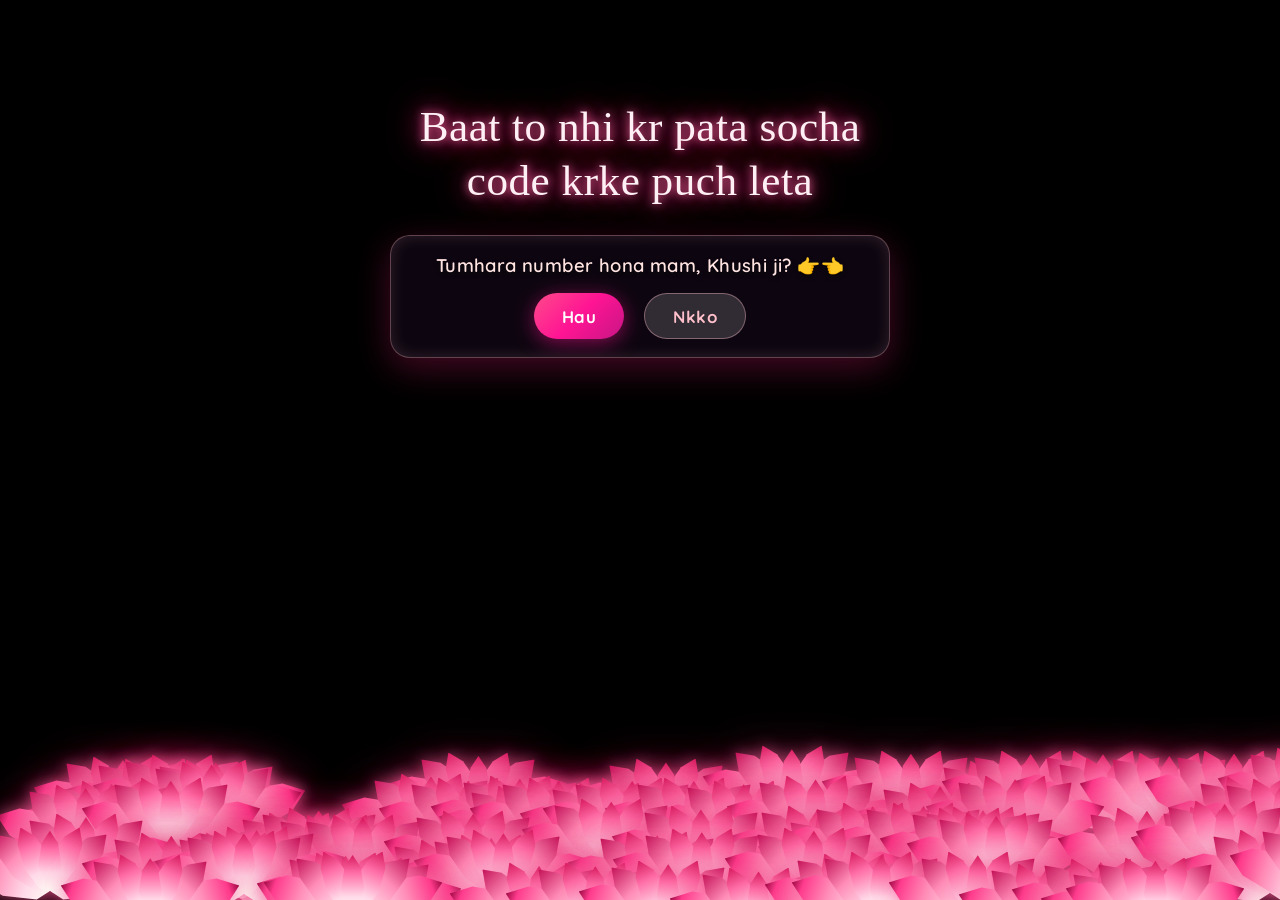
==== commit b6ef924c: "Add meta tags and update title for index.html" ====
--- a/index.html
+++ b/index.html
@@ -4,13 +4,21 @@
 <head>
     <meta charset="UTF-8">
     <meta name="viewport" content="width=device-width, initial-scale=1.0">
+    <meta name="description" content="A playful, heartfelt lotus-themed message for Khushi.">
+    <meta name="theme-color" content="#081717">
+    <meta property="og:type" content="website">
+    <meta property="og:title" content="For Khushi 💕">
+    <meta property="og:description" content="A playful, heartfelt lotus-themed message for Khushi.">
+    <meta name="twitter:card" content="summary">
+    <meta name="twitter:title" content="For Khushi 💕">
+    <meta name="twitter:description" content="A playful, heartfelt lotus-themed message for Khushi.">
     <link rel="preconnect" href="https://fonts.googleapis.com">
     <link rel="preconnect" href="https://fonts.gstatic.com" crossorigin>
     <link
         href="https://fonts.googleapis.com/css2?family=Cinzel:wght@400..900&family=DM+Serif+Display:ital@0;1&family=Dancing+Script:wght@400..700&family=Playfair+Display:ital,wght@0,400..900;1,400..900&family=Quicksand:wght@300..700&family=Great+Vibes&display=swap"
         rel="stylesheet">
     <link rel="stylesheet" href="styles.css">
-    <title>For Khushi 💕</title>
+    <title>For Khushi 💕 | A Little Something Special</title>
 </head>
 
 <body>
--- a/styles.css
+++ b/styles.css
@@ -0,0 +1,2287 @@
+*,
+*::after,
+*::before {
+    padding: 0;
+    margin: 0;
+    box-sizing: border-box;
+}
+
+:root {
+    --dark-color: #000;
+}
+
+body {
+    display: flex;
+    flex-direction: column;
+    align-items: center;
+    justify-content: center;
+    min-height: 100vh;
+    background-color: #000;
+    overflow: hidden;
+    font-family: 'Quicksand', sans-serif;
+}
+
+.text {
+    font-family: 'Quicksand', sans-serif;
+    font-size: clamp(1.4rem, 3vw, 2rem);
+    font-weight: 300;
+    width: 100%;
+    text-align: center;
+    color: rgba(255, 255, 255, 0.85);
+    letter-spacing: 0.5px;
+    z-index: 100;
+    opacity: 0;
+    margin-bottom: 30px;
+    animation: fade-text 2s forwards 0.5s;
+}
+
+@keyframes elegantGlow {
+
+    0%,
+    100% {
+        text-shadow: 0 0 6px rgba(255, 255, 255, 0.6), 0 0 12px rgba(255, 255, 255, 0.207);
+    }
+
+    50% {
+        text-shadow: 0 0 10px rgba(119, 44, 185, 0.599), 0 0 20px rgba(194, 8, 30, 0.663);
+    }
+}
+
+@keyframes fade-text {
+    50% {
+        opacity: 0;
+    }
+
+    100% {
+        opacity: 1;
+    }
+}
+
+/* night div removed — pure black bg on body */
+
+.header-container {
+    display: flex;
+    flex-direction: column;
+    align-items: center;
+    justify-content: center;
+    z-index: 100;
+    width: 100%;
+    max-width: 50rem;
+    padding: 20px;
+    position: relative;
+    top: 40px;
+    opacity: 0;
+    animation: fade-up 1.5s forwards 0.5s;
+}
+
+@keyframes fade-up {
+    to {
+        opacity: 1;
+        top: 80px;
+    }
+}
+
+.ask-card {
+    display: flex;
+    flex-direction: column;
+    align-items: center;
+    width: 100%;
+    margin-top: 15px;
+}
+
+.card-subtitle {
+    font-size: 1.25rem;
+    color: rgba(255, 255, 255, 0.7);
+    margin-bottom: 35px;
+    font-weight: 300;
+    letter-spacing: 0.4px;
+    text-align: center;
+    width: 100%;
+    white-space: nowrap;
+}
+
+.card-buttons {
+    display: flex;
+    gap: 20px;
+}
+
+.btn {
+    padding: 11px 32px;
+    border-radius: 6px;
+    border: none;
+    font-family: 'Quicksand', sans-serif;
+    font-size: 0.95rem;
+    font-weight: 500;
+    cursor: pointer;
+    transition: all 0.3s ease;
+    letter-spacing: 0.5px;
+}
+
+.btn-yes {
+    background: rgba(255, 255, 255, 0.9);
+    color: #111;
+}
+
+.btn-yes:hover {
+    background: #fff;
+    transform: translateY(-1px);
+}
+
+.btn-no {
+    background: transparent;
+    color: rgba(255, 255, 255, 0.4);
+    border: 1px solid rgba(255, 255, 255, 0.15);
+    position: relative;
+}
+
+.btn-no:hover {
+    border-color: rgba(255, 255, 255, 0.3);
+}
+
+.btn-submit {
+    background: rgba(255, 255, 255, 0.9);
+    color: #111;
+}
+
+.btn-submit:hover {
+    background: #fff;
+}
+
+.number-input-wrap {
+    display: flex;
+    gap: 10px;
+    margin: 20px 0 15px 0;
+    justify-content: center;
+    flex-wrap: wrap;
+    width: 100%;
+}
+
+.number-input-wrap input {
+    padding: 10px 16px;
+    border-radius: 6px;
+    border: 1px solid rgba(255, 255, 255, 0.2);
+    background: rgba(255, 255, 255, 0.05);
+    color: #fff;
+    font-family: 'Quicksand', sans-serif;
+    font-size: 0.95rem;
+    outline: none;
+    width: 220px;
+    transition: all 0.3s ease;
+}
+
+.number-input-wrap input:focus {
+    border-color: rgba(255, 255, 255, 0.6);
+    background: rgba(255, 255, 255, 0.1);
+}
+
+.send-options {
+    display: flex;
+    flex-direction: column;
+    gap: 10px;
+    margin-top: 15px;
+    width: 100%;
+    align-items: center;
+}
+
+.send-opt-btn {
+    display: inline-flex;
+    align-items: center;
+    justify-content: center;
+    padding: 10px 20px;
+    border-radius: 6px;
+    font-size: 0.88rem;
+    font-weight: 400;
+    text-decoration: none;
+    transition: all 0.3s ease;
+    width: 100%;
+    max-width: 320px;
+}
+
+.wa-btn {
+    background: rgba(37, 211, 102, 0.15);
+    color: #25d366;
+    border: 1px solid rgba(37, 211, 102, 0.3);
+}
+
+.wa-btn:hover {
+    background: rgba(37, 211, 102, 0.3);
+    border-color: #25d366;
+}
+
+.insta-btn {
+    background: rgba(225, 48, 108, 0.15);
+    color: #ff6097;
+    border: 1px solid rgba(225, 48, 108, 0.3);
+}
+
+.insta-btn:hover {
+    background: rgba(225, 48, 108, 0.3);
+    border-color: #ff6097;
+}
+
+.success-box {
+    text-align: center;
+    color: #fff;
+    width: 100%;
+}
+
+.success-box.hidden {
+    display: none;
+}
+
+.heart-icon {
+    font-size: 2.5rem;
+    margin-bottom: 10px;
+    animation: pulse 2s infinite;
+}
+
+@keyframes pulse {
+
+    0%,
+    100% {
+        transform: scale(1);
+    }
+
+    50% {
+        transform: scale(1.1);
+    }
+}
+
+.number-input-wrap {
+    display: flex;
+    flex-direction: column;
+    gap: 15px;
+    margin-top: 20px;
+    align-items: center;
+}
+
+#numberInput {
+    padding: 12px 20px;
+    border-radius: 10px;
+    border: 1px solid rgba(255, 255, 255, 0.3);
+    background: rgba(0, 0, 0, 0.3);
+    color: white;
+    font-family: 'Quicksand', serif;
+    font-size: 1rem;
+    width: 80%;
+    text-align: center;
+    outline: none;
+}
+
+#numberInput:focus {
+    border-color: #ff6ea7;
+}
+
+.whatsapp-note {
+    font-size: 0.9rem;
+    color: #b5a9b8;
+    margin-top: 15px;
+    cursor: pointer;
+    text-decoration: underline;
+}
+
+.flowers {
+    position: absolute;
+    bottom: 2vmin;
+    left: 50%;
+    transform: translateX(-50%) scale(0.75);
+    transform-origin: bottom center;
+    z-index: 10;
+}
+
+
+.flower {
+    position: absolute;
+    bottom: 0vmin;
+    transform-origin: bottom center;
+    z-index: 10;
+    --fl-speed: 0.8s;
+}
+
+.flower--1 .flower__line__leaf--1 {
+    animation: blooming-leaf-right var(--fl-speed) 1.6s backwards;
+}
+
+.flower--1 {
+    animation: moving-flower-1 4s linear infinite;
+}
+
+.flower--1 .flower__line {
+    height: 38vmin;
+    animation-delay: 0.3s;
+}
+
+
+.flower--1 .flower__line__leaf--2 {
+    animation: blooming-leaf-right var(--fl-speed) 1.4s backwards;
+}
+
+.flower--1 .flower__line__leaf--3 {
+    animation: blooming-leaf-left var(--fl-speed) 1.2s backwards;
+}
+
+.flower--1 .flower__line__leaf--4 {
+    animation: blooming-leaf-left var(--fl-speed) 1s backwards;
+}
+
+.flower--1 .flower__line__leaf--5 {
+    top: 60% !important;
+    animation: blooming-leaf-right var(--fl-speed) 1.8s backwards;
+}
+
+.flower--1 .flower__line__leaf--6 {
+    top: 55% !important;
+    animation: blooming-leaf-left var(--fl-speed) 2s backwards;
+}
+
+.flower--2 {
+    left: 50%;
+    transform: rotate(18deg);
+    animation: moving-flower-2 4s linear infinite;
+}
+
+.flower--2 .flower__line {
+    height: 30vmin;
+    animation-delay: 0.6s;
+}
+
+.flower--2 .flower__line__leaf--1 {
+    animation: blooming-leaf-right var(--fl-speed) 1.9s backwards;
+}
+
+.flower--2 .flower__line__leaf--2 {
+    animation: blooming-leaf-right var(--fl-speed) 1.7s backwards;
+}
+
+.flower--2 .flower__line__leaf--3 {
+    animation: blooming-leaf-left var(--fl-speed) 1.5s backwards;
+}
+
+.flower--2 .flower__line__leaf--4 {
+    animation: blooming-leaf-left var(--fl-speed) 1.3s backwards;
+}
+
+.flower--3 {
+    left: 50%;
+    transform: rotate(-15deg);
+    animation: moving-flower-3 4s linear infinite;
+}
+
+.flower--3 .flower__line {
+    height: 30vmin;
+    animation-delay: 0.9s;
+}
+
+.flower--3 .flower__line__leaf--1 {
+    animation: blooming-leaf-right var(--fl-speed) 2.5s backwards;
+}
+
+.flower--3 .flower__line__leaf--2 {
+    animation: blooming-leaf-right var(--fl-speed) 2.3s backwards;
+}
+
+.flower--3 .flower__line__leaf--3 {
+    animation: blooming-leaf-left var(--fl-speed) 2.1s backwards;
+}
+
+.flower--3 .flower__line__leaf--4 {
+    animation: blooming-leaf-left var(--fl-speed) 1.9s backwards;
+}
+
+.flower__leafs {
+    position: relative;
+    animation: blooming-flower 2s backwards;
+}
+
+.flower__leafs--1 {
+    animation-delay: 1.1s;
+}
+
+.flower__leafs--2 {
+    animation-delay: 1.4s;
+}
+
+.flower__leafs--3 {
+    animation-delay: 1.7s;
+}
+
+.flower__leafs::after {
+    content: "";
+    position: absolute;
+    left: 0;
+    top: 0;
+    transform: translate(-50%, -100%);
+    width: 8vmin;
+    height: 8vmin;
+    background-color: #6bf0ff;
+    filter: blur(10vmin);
+}
+
+.flower__leaf {
+    position: absolute;
+    bottom: 0;
+    left: 50%;
+    width: 8vmin;
+    height: 11vmin;
+    border-radius: 51% 49% 47% 53%/44% 45% 55% 69%;
+    background-color: #a7ffee;
+    background-image: linear-gradient(to top, #54b8aa, #a7ffee);
+    transform-origin: bottom center;
+    opacity: 0.9;
+    box-shadow: inset 0 0 2vmin rgba(255, 255, 255, 0.5);
+}
+
+.flower__leaf--1 {
+    transform: translate(-10%, 1%) rotateY(40deg) rotateX(-50deg);
+}
+
+.flower__leaf--2 {
+    transform: translate(-50%, -4%) rotateX(40deg);
+}
+
+.flower__leaf--3 {
+    transform: translate(-90%, 0%) rotateY(45deg) rotateX(50deg);
+}
+
+.flower__leaf--4 {
+    width: 8vmin;
+    height: 8vmin;
+    transform-origin: bottom left;
+    border-radius: 4vmin 10vmin 4vmin 4vmin;
+    transform: translate(0%, 18%) rotateX(70deg) rotate(-43deg);
+    background-image: linear-gradient(to top, #39c6d6, #a7ffee);
+    z-index: 1;
+    opacity: 0.8;
+}
+
+.flower__white-circle {
+    position: absolute;
+    left: -3.5vmin;
+    top: -3vmin;
+    width: 9vmin;
+    height: 4vmin;
+    border-radius: 50%;
+    background-color: #fff;
+}
+
+.flower__white-circle::after {
+    content: "";
+    position: absolute;
+    left: 50%;
+    top: 45%;
+    transform: translate(-50%, -50%);
+    width: 60%;
+    height: 60%;
+    border-radius: inherit;
+    background-image: repeating-linear-gradient(135deg, rgba(0, 0, 0, 0.03) 0px, rgba(0, 0, 0, 0.03) 1px, transparent 1px, transparent 12px), repeating-linear-gradient(45deg, rgba(0, 0, 0, 0.03) 0px, rgba(0, 0, 0, 0.03) 1px, transparent 1px, transparent 12px), repeating-linear-gradient(67.5deg, rgba(0, 0, 0, 0.03) 0px, rgba(0, 0, 0, 0.03) 1px, transparent 1px, transparent 12px), repeating-linear-gradient(135deg, rgba(0, 0, 0, 0.03) 0px, rgba(0, 0, 0, 0.03) 1px, transparent 1px, transparent 12px), repeating-linear-gradient(45deg, rgba(0, 0, 0, 0.03) 0px, rgba(0, 0, 0, 0.03) 1px, transparent 1px, transparent 12px), repeating-linear-gradient(112.5deg, rgba(0, 0, 0, 0.03) 0px, rgba(0, 0, 0, 0.03) 1px, transparent 1px, transparent 12px), repeating-linear-gradient(112.5deg, rgba(0, 0, 0, 0.03) 0px, rgba(0, 0, 0, 0.03) 1px, transparent 1px, transparent 12px), repeating-linear-gradient(45deg, rgba(0, 0, 0, 0.03) 0px, rgba(0, 0, 0, 0.03) 1px, transparent 1px, transparent 12px), repeating-linear-gradient(22.5deg, rgba(0, 0, 0, 0.03) 0px, rgba(0, 0, 0, 0.03) 1px, transparent 1px, transparent 12px), repeating-linear-gradient(45deg, rgba(0, 0, 0, 0.03) 0px, rgba(0, 0, 0, 0.03) 1px, transparent 1px, transparent 12px), repeating-linear-gradient(22.5deg, rgba(0, 0, 0, 0.03) 0px, rgba(0, 0, 0, 0.03) 1px, transparent 1px, transparent 12px), repeating-linear-gradient(135deg, rgba(0, 0, 0, 0.03) 0px, rgba(0, 0, 0, 0.03) 1px, transparent 1px, transparent 12px), repeating-linear-gradient(157.5deg, rgba(0, 0, 0, 0.03) 0px, rgba(0, 0, 0, 0.03) 1px, transparent 1px, transparent 12px), repeating-linear-gradient(67.5deg, rgba(0, 0, 0, 0.03) 0px, rgba(0, 0, 0, 0.03) 1px, transparent 1px, transparent 12px), repeating-linear-gradient(67.5deg, rgba(0, 0, 0, 0.03) 0px, rgba(0, 0, 0, 0.03) 1px, transparent 1px, transparent 12px), linear-gradient(90deg, #ffeb12, #ffce00);
+}
+
+.flower__line {
+    height: 55vmin;
+    width: 1.5vmin;
+    background-image: linear-gradient(to left, rgba(0, 0, 0, 0.2), transparent, rgba(255, 255, 255, 0.2)), linear-gradient(to top, transparent 10%, #14757a, #39c6d6);
+    box-shadow: inset 0 0 2px rgba(0, 0, 0, 0.5);
+    animation: grow-flower-tree 4s backwards;
+}
+
+.flower__line__leaf {
+    --w: 7vmin;
+    --h: calc(var(--w) + 2vmin);
+    position: absolute;
+    top: 20%;
+    left: 90%;
+    width: var(--w);
+    height: var(--h);
+    border-top-right-radius: var(--h);
+    border-bottom-left-radius: var(--h);
+    background-image: linear-gradient(to top, rgba(20, 117, 122, 0.4), #39c6d6);
+}
+
+.flower__line__leaf--1 {
+    transform: rotate(70deg) rotateY(30deg);
+}
+
+.flower__line__leaf--2 {
+    top: 45%;
+    transform: rotate(70deg) rotateY(30deg);
+}
+
+.flower__line__leaf--3,
+.flower__line__leaf--4,
+.flower__line__leaf--6 {
+    border-top-right-radius: 0;
+    border-bottom-left-radius: 0;
+    border-top-left-radius: var(--h);
+    border-bottom-right-radius: var(--h);
+    left: -460%;
+    top: 12%;
+    transform: rotate(-70deg) rotateY(30deg);
+}
+
+.flower__line__leaf--4 {
+    top: 40%;
+}
+
+.flower__line__leaf--5 {
+    top: 0;
+    transform-origin: left;
+    transform: rotate(70deg) rotateY(30deg) scale(0.6);
+}
+
+.flower__line__leaf--6 {
+    top: -2%;
+    left: -450%;
+    transform-origin: right;
+    transform: rotate(-70deg) rotateY(30deg) scale(0.6);
+}
+
+.flower__light {
+    position: absolute;
+    bottom: 0vmin;
+    width: 1vmin;
+    height: 1vmin;
+    background-color: #fffb00;
+    border-radius: 50%;
+    filter: blur(0.2vmin);
+    animation: light-ans 4s linear infinite backwards;
+}
+
+.flower__light:nth-child(odd) {
+    background-color: #23f0ff;
+}
+
+.flower__light--1 {
+    left: -2vmin;
+    animation-delay: 1s;
+}
+
+.flower__light--2 {
+    left: 3vmin;
+    animation-delay: 0.5s;
+}
+
+.flower__light--3 {
+    left: -6vmin;
+    animation-delay: 0.3s;
+}
+
+.flower__light--4 {
+    left: 6vmin;
+    animation-delay: 0.9s;
+}
+
+.flower__light--5 {
+    left: -1vmin;
+    animation-delay: 1.5s;
+}
+
+.flower__light--6 {
+    left: -4vmin;
+    animation-delay: 3s;
+}
+
+.flower__light--7 {
+    left: 3vmin;
+    animation-delay: 2s;
+}
+
+.flower__light--8 {
+    left: -6vmin;
+    animation-delay: 3.5s;
+}
+
+.flower__grass {
+    --c: #159faa;
+    --line-w: 1.5vmin;
+    position: absolute;
+    bottom: 12vmin;
+    left: -7vmin;
+    display: flex;
+    flex-direction: column;
+    align-items: flex-end;
+    z-index: 2;
+    transform-origin: bottom center;
+    transform: rotate(-48deg) rotateY(40deg);
+}
+
+.flower__grass--1 {
+    animation: moving-grass 2s linear infinite;
+}
+
+.flower__grass--2 {
+    left: 2vmin;
+    bottom: 10vmin;
+    transform: scale(0.5) rotate(75deg) rotateX(10deg) rotateY(-200deg);
+    opacity: 0.8;
+    z-index: 0;
+    animation: moving-grass--2 1.5s linear infinite;
+}
+
+.flower__grass--top {
+    width: 7vmin;
+    height: 10vmin;
+    border-top-right-radius: 100%;
+    border-right: var(--line-w) solid var(--c);
+    transform-origin: bottom center;
+    transform: rotate(-2deg);
+}
+
+.flower__grass--bottom {
+    margin-top: -2px;
+    width: var(--line-w);
+    height: 25vmin;
+    background-image: linear-gradient(to top, transparent, var(--c));
+}
+
+.flower__grass__leaf {
+    --size: 10vmin;
+    position: absolute;
+    width: calc(var(--size) * 2.1);
+    height: var(--size);
+    border-top-left-radius: var(--size);
+    border-top-right-radius: var(--size);
+    background-image: linear-gradient(to top, transparent, transparent 30%, var(--c));
+    z-index: 100;
+}
+
+.flower__grass__leaf--1 {
+    top: -6%;
+    left: 30%;
+    --size: 6vmin;
+    transform: rotate(-20deg);
+    animation: growing-grass-ans--1 2s 2.6s backwards;
+}
+
+@keyframes growing-grass-ans--1 {
+    0% {
+        transform-origin: bottom left;
+        transform: rotate(-20deg) scale(0);
+    }
+}
+
+.flower__grass__leaf--2 {
+    top: -5%;
+    left: -110%;
+    --size: 6vmin;
+    transform: rotate(10deg);
+    animation: growing-grass-ans--2 2s 2.4s linear backwards;
+}
+
+@keyframes growing-grass-ans--2 {
+    0% {
+        transform-origin: bottom right;
+        transform: rotate(10deg) scale(0);
+    }
+}
+
+.flower__grass__leaf--3 {
+    top: 5%;
+    left: 60%;
+    --size: 8vmin;
+    transform: rotate(-18deg) rotateX(-20deg);
+    animation: growing-grass-ans--3 2s 2.2s linear backwards;
+}
+
+@keyframes growing-grass-ans--3 {
+    0% {
+        transform-origin: bottom left;
+        transform: rotate(-18deg) rotateX(-20deg) scale(0);
+    }
+}
+
+.flower__grass__leaf--4 {
+    top: 6%;
+    left: -135%;
+    --size: 8vmin;
+    transform: rotate(2deg);
+    animation: growing-grass-ans--4 2s 2s linear backwards;
+}
+
+@keyframes growing-grass-ans--4 {
+    0% {
+        transform-origin: bottom right;
+        transform: rotate(2deg) scale(0);
+    }
+}
+
+.flower__grass__leaf--5 {
+    top: 20%;
+    left: 60%;
+    --size: 10vmin;
+    transform: rotate(-24deg) rotateX(-20deg);
+    animation: growing-grass-ans--5 2s 1.8s linear backwards;
+}
+
+@keyframes growing-grass-ans--5 {
+    0% {
+        transform-origin: bottom left;
+        transform: rotate(-24deg) rotateX(-20deg) scale(0);
+    }
+}
+
+.flower__grass__leaf--6 {
+    top: 22%;
+    left: -180%;
+    --size: 10vmin;
+    transform: rotate(10deg);
+    animation: growing-grass-ans--6 2s 1.6s linear backwards;
+}
+
+@keyframes growing-grass-ans--6 {
+    0% {
+        transform-origin: bottom right;
+        transform: rotate(10deg) scale(0);
+    }
+}
+
+.flower__grass__leaf--7 {
+    top: 39%;
+    left: 70%;
+    --size: 10vmin;
+    transform: rotate(-10deg);
+    animation: growing-grass-ans--7 2s 1.4s linear backwards;
+}
+
+@keyframes growing-grass-ans--7 {
+    0% {
+        transform-origin: bottom left;
+        transform: rotate(-10deg) scale(0);
+    }
+}
+
+.flower__grass__leaf--8 {
+    top: 40%;
+    left: -215%;
+    --size: 11vmin;
+    transform: rotate(10deg);
+    animation: growing-grass-ans--8 2s 1.2s linear backwards;
+}
+
+@keyframes growing-grass-ans--8 {
+    0% {
+        transform-origin: bottom right;
+        transform: rotate(10deg) scale(0);
+    }
+}
+
+.flower__grass__overlay {
+    position: absolute;
+    top: -10%;
+    right: 0%;
+    width: 100%;
+    height: 100%;
+    background-color: rgba(0, 0, 0, 0.6);
+    filter: blur(1.5vmin);
+    z-index: 100;
+}
+
+.flower__g-long {
+    --w: 2vmin;
+    --h: 6vmin;
+    --c: #159faa;
+    position: absolute;
+    bottom: 10vmin;
+    left: -3vmin;
+    transform-origin: bottom center;
+    transform: rotate(-30deg) rotateY(-20deg);
+    display: flex;
+    flex-direction: column;
+    align-items: flex-end;
+    animation: flower-g-long-ans 3s linear infinite;
+}
+
+@keyframes flower-g-long-ans {
+
+    0%,
+    100% {
+        transform: rotate(-30deg) rotateY(-20deg);
+    }
+
+    50% {
+        transform: rotate(-32deg) rotateY(-20deg);
+    }
+}
+
+.flower__g-long__top {
+    top: calc(var(--h) * -1);
+    width: calc(var(--w) + 1vmin);
+    height: var(--h);
+    border-top-right-radius: 100%;
+    border-right: 0.7vmin solid var(--c);
+    transform: translate(-0.7vmin, 1vmin);
+}
+
+.flower__g-long__bottom {
+    width: var(--w);
+    height: 50vmin;
+    transform-origin: bottom center;
+    background-image: linear-gradient(to top, transparent 30%, var(--c));
+    box-shadow: inset 0 0 2px rgba(0, 0, 0, 0.5);
+    clip-path: polygon(35% 0, 65% 1%, 100% 100%, 0% 100%);
+}
+
+.flower__g-right {
+    position: absolute;
+    bottom: 6vmin;
+    left: -2vmin;
+    transform-origin: bottom left;
+    transform: rotate(20deg);
+}
+
+.flower__g-right .leaf {
+    width: 30vmin;
+    height: 50vmin;
+    border-top-left-radius: 100%;
+    border-left: 2vmin solid #079097;
+    background-image: linear-gradient(to bottom, transparent, var(--dark-color) 60%);
+    -webkit-mask-image: linear-gradient(to top, transparent 30%, #079097 60%);
+}
+
+.flower__g-right--1 {
+    animation: flower-g-right-ans 2.5s linear infinite;
+}
+
+.flower__g-right--2 {
+    left: 5vmin;
+    transform: rotateY(-180deg);
+    animation: flower-g-right-ans--2 3s linear infinite;
+}
+
+.flower__g-right--2 .leaf {
+    height: 75vmin;
+    filter: blur(0.3vmin);
+    opacity: 0.8;
+}
+
+@keyframes flower-g-right-ans {
+
+    0%,
+    100% {
+        transform: rotate(20deg);
+    }
+
+    50% {
+        transform: rotate(24deg) rotateX(-20deg);
+    }
+}
+
+@keyframes flower-g-right-ans--2 {
+
+    0%,
+    100% {
+        transform: rotateY(-180deg) rotate(0deg) rotateX(-20deg);
+    }
+
+    50% {
+        transform: rotateY(-180deg) rotate(6deg) rotateX(-20deg);
+    }
+}
+
+.flower__g-front {
+    position: absolute;
+    bottom: 6vmin;
+    left: 2.5vmin;
+    z-index: 5;
+    transform-origin: bottom center;
+    transform: rotate(-28deg) rotateY(30deg) scale(1.04);
+    animation: flower__g-front-ans 2s linear infinite;
+}
+
+@keyframes flower__g-front-ans {
+
+    0%,
+    100% {
+        transform: rotate(-28deg) rotateY(30deg) scale(1.04);
+    }
+
+    50% {
+        transform: rotate(-35deg) rotateY(40deg) scale(1.04);
+    }
+}
+
+.flower__g-front__line {
+    width: 0.3vmin;
+    height: 20vmin;
+    background-image: linear-gradient(to top, transparent, #079097, transparent 100%);
+    position: relative;
+}
+
+.flower__g-front__leaf-wrapper {
+    position: absolute;
+    top: 0;
+    left: 0;
+    transform-origin: bottom left;
+    transform: rotate(10deg);
+}
+
+.flower__g-front__leaf-wrapper:nth-child(even) {
+    left: 0vmin;
+    transform: rotateY(-180deg) rotate(5deg);
+    animation: flower__g-front__leaf-left-ans 1s ease-in backwards;
+}
+
+.flower__g-front__leaf-wrapper:nth-child(odd) {
+    animation: flower__g-front__leaf-ans 1s ease-in backwards;
+}
+
+.flower__g-front__leaf-wrapper--1 {
+    top: -8vmin;
+    transform: scale(0.7);
+    animation: flower__g-front__leaf-ans 1s 5.5s ease-in backwards !important;
+}
+
+.flower__g-front__leaf-wrapper--2 {
+    top: -8vmin;
+    transform: rotateY(-180deg) scale(0.7) !important;
+    animation: flower__g-front__leaf-left-ans-2 1s 4.6s ease-in backwards !important;
+}
+
+.flower__g-front__leaf-wrapper--3 {
+    top: -3vmin;
+    animation: flower__g-front__leaf-ans 1s 4.6s ease-in backwards;
+}
+
+.flower__g-front__leaf-wrapper--4 {
+    top: -3vmin;
+    transform: rotateY(-180deg) scale(0.9) !important;
+    animation: flower__g-front__leaf-left-ans-2 1s 4.6s ease-in backwards !important;
+}
+
+@keyframes flower__g-front__leaf-left-ans-2 {
+    0% {
+        transform: rotateY(-180deg) scale(0);
+    }
+}
+
+.flower__g-front__leaf-wrapper--5,
+.flower__g-front__leaf-wrapper--6 {
+    top: 2vmin;
+}
+
+.flower__g-front__leaf-wrapper--7,
+.flower__g-front__leaf-wrapper--8 {
+    top: 6.5vmin;
+}
+
+.flower__g-front__leaf-wrapper--2 {
+    animation-delay: 5.2s !important;
+}
+
+.flower__g-front__leaf-wrapper--3 {
+    animation-delay: 4.9s !important;
+}
+
+.flower__g-front__leaf-wrapper--5 {
+    animation-delay: 4.3s !important;
+}
+
+.flower__g-front__leaf-wrapper--6 {
+    animation-delay: 4.1s !important;
+}
+
+.flower__g-front__leaf-wrapper--7 {
+    animation-delay: 3.8s !important;
+}
+
+.flower__g-front__leaf-wrapper--8 {
+    animation-delay: 3.5s !important;
+}
+
+@keyframes flower__g-front__leaf-ans {
+    0% {
+        transform: rotate(10deg) scale(0);
+    }
+}
+
+@keyframes flower__g-front__leaf-left-ans {
+    0% {
+        transform: rotateY(-180deg) rotate(5deg) scale(0);
+    }
+}
+
+.flower__g-front__leaf {
+    width: 10vmin;
+    height: 10vmin;
+    border-radius: 100% 0% 0% 100%/100% 100% 0% 0%;
+    box-shadow: inset 0 2px 1vmin rgba(44, 238, 252, 0.2);
+    background-image: linear-gradient(to bottom left, transparent, var(--dark-color)), linear-gradient(to bottom right, #159faa 50%, transparent 50%, transparent);
+    -webkit-mask-image: linear-gradient(to bottom right, #159faa 50%, transparent 50%, transparent);
+    mask-image: linear-gradient(to bottom right, #159faa 50%, transparent 50%, transparent);
+}
+
+.flower__g-fr {
+    position: absolute;
+    bottom: -4vmin;
+    left: vmin;
+    transform-origin: bottom left;
+    z-index: 5;
+    animation: flower__g-fr-ans 2s linear infinite;
+}
+
+@keyframes flower__g-fr-ans {
+
+    0%,
+    100% {
+        transform: rotate(2deg);
+    }
+
+    50% {
+        transform: rotate(4deg);
+    }
+}
+
+.flower__g-fr .leaf {
+    width: 30vmin;
+    height: 50vmin;
+    border-top-left-radius: 100%;
+    border-left: 2vmin solid #079097;
+    -webkit-mask-image: linear-gradient(to top, transparent 25%, #079097 50%);
+    position: relative;
+    z-index: 1;
+}
+
+.flower__g-fr__leaf {
+    position: absolute;
+    top: 0;
+    left: 0;
+    width: 10vmin;
+    height: 10vmin;
+    border-radius: 100% 0% 0% 100%/100% 100% 0% 0%;
+    box-shadow: inset 0 2px 1vmin rgba(44, 238, 252, 0.2);
+    background-image: linear-gradient(to bottom left, transparent, var(--dark-color) 98%), linear-gradient(to bottom right, #23f0ff 45%, transparent 50%, transparent);
+    -webkit-mask-image: linear-gradient(135deg, #159faa 40%, transparent 50%, transparent);
+}
+
+.flower__g-fr__leaf--1 {
+    left: 20vmin;
+    transform: rotate(45deg);
+    animation: flower__g-fr-leaft-ans-1 0.5s 5.2s linear backwards;
+}
+
+@keyframes flower__g-fr-leaft-ans-1 {
+    0% {
+        transform-origin: left;
+        transform: rotate(45deg) scale(0);
+    }
+}
+
+.flower__g-fr__leaf--2 {
+    left: 12vmin;
+    top: -7vmin;
+    transform: rotate(25deg) rotateY(-180deg);
+    animation: flower__g-fr-leaft-ans-6 0.5s 5s linear backwards;
+}
+
+.flower__g-fr__leaf--3 {
+    left: 15vmin;
+    top: 6vmin;
+    transform: rotate(55deg);
+    animation: flower__g-fr-leaft-ans-5 0.5s 4.8s linear backwards;
+}
+
+.flower__g-fr__leaf--4 {
+    left: 6vmin;
+    top: -2vmin;
+    transform: rotate(25deg) rotateY(-180deg);
+    animation: flower__g-fr-leaft-ans-6 0.5s 4.6s linear backwards;
+}
+
+.flower__g-fr__leaf--5 {
+    left: 10vmin;
+    top: 14vmin;
+    transform: rotate(55deg);
+    animation: flower__g-fr-leaft-ans-5 0.5s 4.4s linear backwards;
+}
+
+@keyframes flower__g-fr-leaft-ans-5 {
+    0% {
+        transform-origin: left;
+        transform: rotate(55deg) scale(0);
+    }
+}
+
+.flower__g-fr__leaf--6 {
+    left: 0vmin;
+    top: 6vmin;
+    transform: rotate(25deg) rotateY(-180deg);
+    animation: flower__g-fr-leaft-ans-6 0.5s 4.2s linear backwards;
+}
+
+@keyframes flower__g-fr-leaft-ans-6 {
+    0% {
+        transform-origin: right;
+        transform: rotate(25deg) rotateY(-180deg) scale(0);
+    }
+}
+
+.flower__g-fr__leaf--7 {
+    left: 5vmin;
+    top: 22vmin;
+    transform: rotate(45deg);
+    animation: flower__g-fr-leaft-ans-7 0.5s 4s linear backwards;
+}
+
+@keyframes flower__g-fr-leaft-ans-7 {
+    0% {
+        transform-origin: left;
+        transform: rotate(45deg) scale(0);
+    }
+}
+
+.flower__g-fr__leaf--8 {
+    left: -4vmin;
+    top: 15vmin;
+    transform: rotate(15deg) rotateY(-180deg);
+    animation: flower__g-fr-leaft-ans-8 0.5s 3.8s linear backwards;
+}
+
+@keyframes flower__g-fr-leaft-ans-8 {
+    0% {
+        transform-origin: right;
+        transform: rotate(15deg) rotateY(-180deg) scale(0);
+    }
+}
+
+.long-g {
+    position: absolute;
+    bottom: 25vmin;
+    left: -42vmin;
+    transform-origin: bottom left;
+}
+
+.long-g--1 {
+    bottom: 0vmin;
+    transform: scale(0.8) rotate(-5deg);
+}
+
+.long-g--1 .leaf {
+    -webkit-mask-image: linear-gradient(to top, transparent 40%, #079097 80%) !important;
+}
+
+.long-g--1 .leaf--1 {
+    --w: 5vmin;
+    --h: 60vmin;
+    left: -2vmin;
+    transform: rotate(3deg) rotateY(-180deg);
+}
+
+.long-g--2,
+.long-g--3 {
+    bottom: -3vmin;
+    left: -35vmin;
+    transform-origin: center;
+    transform: scale(0.6) rotateX(60deg);
+}
+
+.long-g--2 .leaf,
+.long-g--3 .leaf {
+    -webkit-mask-image: linear-gradient(to top, transparent 50%, #079097 80%) !important;
+}
+
+.long-g--2 .leaf--1,
+.long-g--3 .leaf--1 {
+    left: -1vmin;
+    transform: rotateY(-180deg);
+}
+
+.long-g--3 {
+    left: -17vmin;
+    bottom: 0vmin;
+}
+
+.long-g--3 .leaf {
+    -webkit-mask-image: linear-gradient(to top, transparent 40%, #079097 80%) !important;
+}
+
+.long-g--4 {
+    left: 25vmin;
+    bottom: -3vmin;
+    transform-origin: center;
+    transform: scale(0.6) rotateX(60deg);
+}
+
+.long-g--4 .leaf {
+    -webkit-mask-image: linear-gradient(to top, transparent 50%, #079097 80%) !important;
+}
+
+.long-g--5 {
+    left: 42vmin;
+    bottom: 0vmin;
+    transform: scale(0.8) rotate(2deg);
+}
+
+.long-g--6 {
+    left: 0vmin;
+    bottom: -20vmin;
+    z-index: 2;
+    filter: blur(0.3vmin);
+    transform: scale(0.8) rotate(2deg);
+}
+
+.long-g--7 {
+    left: 35vmin;
+    bottom: 20vmin;
+    z-index: -1;
+    filter: blur(0.3vmin);
+    transform: scale(0.6) rotate(2deg);
+    opacity: 0.7;
+}
+
+.long-g .leaf {
+    --w: 15vmin;
+    --h: 40vmin;
+    --c: #1aaa15;
+    position: absolute;
+    bottom: 0;
+    width: var(--w);
+    height: var(--h);
+    border-top-left-radius: 100%;
+    border-left: 2vmin solid var(--c);
+    -webkit-mask-image: linear-gradient(to top, transparent 20%, var(--dark-color));
+    transform-origin: bottom center;
+}
+
+.long-g .leaf--0 {
+    left: 2vmin;
+    animation: leaf-ans-1 4s linear infinite;
+}
+
+.long-g .leaf--1 {
+    --w: 5vmin;
+    --h: 60vmin;
+    animation: leaf-ans-1 4s linear infinite;
+}
+
+.long-g .leaf--2 {
+    --w: 10vmin;
+    --h: 40vmin;
+    left: -0.5vmin;
+    bottom: 5vmin;
+    transform-origin: bottom left;
+    transform: rotateY(-180deg);
+    animation: leaf-ans-2 3s linear infinite;
+}
+
+.long-g .leaf--3 {
+    --w: 5vmin;
+    --h: 30vmin;
+    left: -1vmin;
+    bottom: 3.2vmin;
+    transform-origin: bottom left;
+    transform: rotate(-10deg) rotateY(-180deg);
+    animation: leaf-ans-3 3s linear infinite;
+}
+
+@keyframes leaf-ans-1 {
+
+    0%,
+    100% {
+        transform: rotate(-5deg) scale(1);
+    }
+
+    50% {
+        transform: rotate(5deg) scale(1.1);
+    }
+}
+
+@keyframes leaf-ans-2 {
+
+    0%,
+    100% {
+        transform: rotateY(-180deg) rotate(5deg);
+    }
+
+    50% {
+        transform: rotateY(-180deg) rotate(0deg) scale(1.1);
+    }
+}
+
+@keyframes leaf-ans-3 {
+
+    0%,
+    100% {
+        transform: rotate(-10deg) rotateY(-180deg);
+    }
+
+    50% {
+        transform: rotate(-20deg) rotateY(-180deg);
+    }
+}
+
+.grow-ans {
+    animation: grow-ans 2s var(--d) backwards;
+}
+
+@keyframes grow-ans {
+    0% {
+        transform: scale(0);
+        opacity: 0;
+    }
+}
+
+@keyframes light-ans {
+    0% {
+        opacity: 0;
+        transform: translateY(0vmin);
+    }
+
+    25% {
+        opacity: 1;
+        transform: translateY(-5vmin) translateX(-2vmin);
+    }
+
+    50% {
+        opacity: 1;
+        transform: translateY(-15vmin) translateX(2vmin);
+        filter: blur(0.2vmin);
+    }
+
+    75% {
+        transform: translateY(-20vmin) translateX(-2vmin);
+        filter: blur(0.2vmin);
+    }
+
+    100% {
+        transform: translateY(-30vmin);
+        opacity: 0;
+        filter: blur(1vmin);
+    }
+}
+
+@keyframes moving-flower-1 {
+
+    0%,
+    100% {
+        transform: rotate(2deg);
+    }
+
+    50% {
+        transform: rotate(-2deg);
+    }
+}
+
+@keyframes moving-flower-2 {
+
+    0%,
+    100% {
+        transform: rotate(18deg);
+    }
+
+    50% {
+        transform: rotate(14deg);
+    }
+}
+
+@keyframes moving-flower-3 {
+
+    0%,
+    100% {
+        transform: rotate(-18deg);
+    }
+
+    50% {
+        transform: rotate(-20deg) rotateY(-10deg);
+    }
+}
+
+@keyframes blooming-leaf-right {
+    0% {
+        transform-origin: left;
+        transform: rotate(70deg) rotateY(30deg) scale(0);
+    }
+}
+
+@keyframes blooming-leaf-left {
+    0% {
+        transform-origin: right;
+        transform: rotate(-70deg) rotateY(30deg) scale(0);
+    }
+}
+
+@keyframes grow-flower-tree {
+    0% {
+        height: 0;
+        border-radius: 1vmin;
+    }
+}
+
+@keyframes blooming-flower {
+    0% {
+        transform: scale(0);
+    }
+}
+
+@keyframes moving-grass {
+
+    0%,
+    100% {
+        transform: rotate(-48deg) rotateY(40deg);
+    }
+
+    50% {
+        transform: rotate(-50deg) rotateY(40deg);
+    }
+}
+
+@keyframes moving-grass--2 {
+
+    0%,
+    100% {
+        transform: scale(0.5) rotate(75deg) rotateX(10deg) rotateY(-200deg);
+    }
+
+    50% {
+        transform: scale(0.5) rotate(79deg) rotateX(10deg) rotateY(-200deg);
+    }
+}
+
+.growing-grass {
+    animation: growing-grass-ans 1s 2s backwards;
+}
+
+@keyframes growing-grass-ans {
+    0% {
+        transform: scale(0);
+    }
+}
+
+.not-loaded * {
+    animation-play-state: paused !important;
+}
+
+/* Interactivity Styles */
+.pointer-events-none {
+    pointer-events: none;
+}
+
+.heart-particle {
+    position: absolute;
+    width: 15px;
+    height: 15px;
+    background: radial-gradient(circle at 30% 30%, #ff5e7e, #d1004b);
+    clip-path: path('M12 21.593c-5.63-5.539-11-10.297-11-14.402 0-3.791 3.068-5.191 5.281-5.191 1.312 0 4.151.501 5.719 4.457 1.59-3.968 4.464-4.447 5.726-4.447 2.54 0 5.274 1.621 5.274 5.181 0 4.069-5.136 8.625-11 14.402m5.726-20.589c-2.178 0-4.096 1.304-5.263 3.193-1.169-1.888-3.085-3.193-5.263-3.193-3.667 0-6.666 2.871-6.666 6.551 0 4.908 5.618 9.246 11.236 14.939l.693.706.693-.706c5.618-5.686 11.236-10.024 11.236-14.939 0-3.68-2.999-6.551-6.666-6.551');
+    background-color: #ff4d6d;
+    opacity: 0;
+    z-index: 1000;
+    animation: floatUp 1.5s cubic-bezier(0.25, 1, 0.5, 1) forwards;
+    pointer-events: none;
+}
+
+@keyframes floatUp {
+    0% {
+        transform: translate(-50%, -50%) scale(0.5) rotate(0deg);
+        opacity: 1;
+    }
+
+    100% {
+        transform: translate(-50%, -200%) scale(1.2) rotate(var(--r, 20deg));
+        opacity: 0;
+    }
+}
+
+.funny-text {
+    position: absolute;
+    color: #fff;
+    font-size: 1.2rem;
+    font-weight: bold;
+    pointer-events: none;
+    z-index: 1001;
+    text-shadow: 0 0 5px #ff4d6d, 0 0 10px #ff4d6d;
+    animation: floatText 2.5s ease-out forwards;
+    font-family: 'Dancing Script', cursive;
+    white-space: nowrap;
+}
+
+@keyframes floatText {
+    0% {
+        transform: translate(-50%, -50%) translateY(0) scale(0.8);
+        opacity: 0;
+    }
+
+    10% {
+        transform: translate(-50%, -50%) translateY(0) scale(1.2);
+        opacity: 1;
+    }
+
+    100% {
+        transform: translate(-50%, -50%) translateY(-100px) scale(1);
+        opacity: 0;
+    }
+}
+
+/* ===================================================
+   LOTUS THEME & REALISTIC LOTUS FLOWER GRAPHICS
+   =================================================== */
+
+:root {
+    --lotus-pink-light: #ffc4dd;
+    --lotus-pink-mid: #ff6ea7;
+    --lotus-pink-deep: #e61f72;
+    --lotus-pink-tip: #d81b60;
+    --lotus-white: #fffcfd;
+    --lotus-yellow-center: #ffd800;
+    --lotus-leaf-green: #15694c;
+}
+
+/* Background Water Pond Effect */
+.lotus-pond-bg {
+    position: fixed;
+    top: 0;
+    left: 0;
+    width: 100%;
+    height: 100%;
+    background: radial-gradient(circle at 50% 30%, #173832 0%, #081717 60%, #030809 100%);
+    z-index: -2;
+}
+
+.water-ripples {
+    position: fixed;
+    top: 0;
+    left: 0;
+    width: 100%;
+    height: 100%;
+    background: radial-gradient(ellipse at 50% 80%, rgba(255, 110, 167, 0.12) 0%, rgba(21, 105, 76, 0.1) 40%, transparent 80%);
+    pointer-events: none;
+    z-index: -1;
+    animation: rippleGlow 6s ease-in-out infinite alternate;
+}
+
+@keyframes rippleGlow {
+    0% {
+        opacity: 0.6;
+        transform: scale(1);
+    }
+
+    100% {
+        opacity: 1;
+        transform: scale(1.05);
+    }
+}
+
+/* Header & Interactive Card */
+.header-container {
+    position: absolute;
+    top: 15px;
+    left: 50%;
+    transform: translateX(-50%);
+    z-index: 500;
+    display: flex;
+    flex-direction: column;
+    align-items: center;
+    width: 90%;
+    max-width: 540px;
+    text-align: center;
+}
+
+.text {
+    font-family: 'Great Vibes', 'Dancing Script', cursive;
+    font-size: clamp(1.8rem, 4vw, 2.7rem);
+    line-height: 1.25;
+    color: #fff0f5;
+    text-shadow: 0 0 10px #ff6ea7, 0 0 25px #e61f72, 0 0 40px rgba(230, 31, 114, 0.8);
+    margin-bottom: 12px;
+    position: relative;
+    top: auto;
+    left: auto;
+    transform: none;
+    z-index: 1;
+    opacity: 0;
+    animation: fade-text 2s forwards, elegantGlow 3s infinite ease-in-out;
+}
+
+.ask-card,
+.success-box {
+    background: rgba(18, 8, 22, 0.75);
+    backdrop-filter: blur(20px);
+    -webkit-backdrop-filter: blur(20px);
+    border: 1px solid rgba(255, 182, 193, 0.35);
+    box-shadow: 0 10px 35px 0 rgba(230, 31, 114, 0.3), inset 0 0 15px rgba(255, 192, 203, 0.15);
+    border-radius: 20px;
+    padding: 18px 24px;
+    width: 100%;
+    transition: all 0.4s cubic-bezier(0.175, 0.885, 0.32, 1.275);
+    position: relative;
+    overflow: hidden;
+}
+
+.card-subtitle {
+    font-family: 'Quicksand', sans-serif;
+    font-size: 1.15rem;
+    font-weight: 600;
+    color: #ffe4e1;
+    margin-bottom: 16px;
+    text-shadow: 0 2px 4px rgba(0, 0, 0, 0.5);
+    white-space: nowrap;
+}
+
+.card-buttons {
+    display: flex;
+    justify-content: center;
+    gap: 20px;
+    position: relative;
+    min-height: 46px;
+}
+
+.btn {
+    font-family: 'Quicksand', sans-serif;
+    font-size: 1.05rem;
+    font-weight: 700;
+    padding: 10px 28px;
+    border-radius: 50px;
+    border: none;
+    cursor: pointer;
+    transition: transform 0.2s ease, box-shadow 0.2s ease, background 0.3s ease;
+}
+
+.btn-yes {
+    background: linear-gradient(135deg, #ff4b8b 0%, #ff1493 50%, #c71585 100%);
+    color: white;
+    box-shadow: 0 4px 20px rgba(255, 20, 147, 0.5);
+    animation: heartPulse 1.8s infinite;
+}
+
+.btn-yes:hover {
+    transform: scale(1.08);
+    box-shadow: 0 6px 25px rgba(255, 20, 147, 0.8);
+}
+
+.btn-no {
+    background: rgba(255, 255, 255, 0.15);
+    color: #ffc0cb;
+    border: 1px solid rgba(255, 192, 203, 0.4);
+    position: relative;
+}
+
+.btn-no:hover {
+    background: rgba(255, 255, 255, 0.25);
+}
+
+@keyframes heartPulse {
+
+    0%,
+    100% {
+        transform: scale(1);
+    }
+
+    50% {
+        transform: scale(1.05);
+    }
+}
+
+/* Success Box */
+.success-box.hidden {
+    display: none;
+    opacity: 0;
+    transform: scale(0.8);
+}
+
+.success-box {
+    display: flex;
+    flex-direction: column;
+    align-items: center;
+    gap: 12px;
+    animation: popIn 0.5s cubic-bezier(0.175, 0.885, 0.32, 1.275) forwards;
+}
+
+@keyframes popIn {
+    0% {
+        opacity: 0;
+        transform: scale(0.8);
+    }
+
+    100% {
+        opacity: 1;
+        transform: scale(1);
+    }
+}
+
+.success-box h2 {
+    font-family: 'Dancing Script', cursive;
+    font-size: 2rem;
+    color: #ff6ea7;
+}
+
+.success-box p {
+    color: #f8f9fa;
+    font-size: 1.05rem;
+}
+
+.number-input-wrap {
+    display: flex;
+    gap: 10px;
+    width: 100%;
+    max-width: 380px;
+    margin-top: 8px;
+}
+
+.number-input-wrap input {
+    flex: 1;
+    padding: 10px 16px;
+    border-radius: 30px;
+    border: 1px solid rgba(255, 105, 180, 0.5);
+    background: rgba(0, 0, 0, 0.4);
+    color: #fff;
+    font-size: 0.95rem;
+    outline: none;
+    font-family: 'Quicksand', sans-serif;
+}
+
+.number-input-wrap input:focus {
+    border-color: #ff1493;
+    box-shadow: 0 0 12px rgba(255, 20, 147, 0.6);
+}
+
+.btn-submit {
+    background: linear-gradient(135deg, #00b09b, #96c93d);
+    color: white;
+    padding: 10px 20px;
+    border-radius: 30px;
+}
+
+.btn-submit:hover {
+    transform: scale(1.05);
+}
+
+.whatsapp-note {
+    font-size: 0.9rem !important;
+    color: #25d366 !important;
+    cursor: pointer;
+    text-decoration: underline;
+    margin-top: 6px;
+}
+
+/* ===================================================
+   LOTUS FLOWER GRAPHICS (REALISTIC LOTUS BLOOM)
+   =================================================== */
+
+.flower--lotus {
+    --fl-speed: 0.8s;
+}
+
+/* Lotus Floating Lily Pad Leaf */
+.lotus__pad {
+    position: absolute;
+    bottom: -3vmin;
+    left: 50%;
+    transform: translateX(-50%) rotateX(70deg);
+    width: 42vmin;
+    height: 42vmin;
+    background: radial-gradient(circle at 50% 50%, #1b7a54 0%, #0d4a32 70%, #052417 100%);
+    border-radius: 50%;
+    box-shadow: 0 12px 35px rgba(0, 0, 0, 0.8), inset 0 0 20px rgba(100, 255, 180, 0.2);
+    z-index: 1;
+    clip-path: polygon(0% 0%, 48% 50%, 52% 50%, 100% 0%, 100% 100%, 0% 100%);
+}
+
+.lotus__pad::before {
+    content: '';
+    position: absolute;
+    top: 50%;
+    left: 50%;
+    width: 90%;
+    height: 90%;
+    transform: translate(-50%, -50%);
+    border-radius: 50%;
+    border: 1px dashed rgba(80, 220, 150, 0.25);
+}
+
+/* Lotus Bloom Container */
+.lotus-head {
+    position: relative;
+    width: 32vmin;
+    height: 32vmin;
+    transform-style: preserve-3d;
+    perspective: 800px;
+}
+
+/* Lotus Yellow Center Torus Seed Pod & Stamens */
+.lotus__center {
+    position: absolute;
+    bottom: 6vmin;
+    left: 50%;
+    transform: translateX(-50%) translateZ(25px);
+    z-index: 50;
+    display: flex;
+    align-items: center;
+    justify-content: center;
+}
+
+.lotus__pod {
+    width: 8vmin;
+    height: 8vmin;
+    background: radial-gradient(circle at 40% 40%, #fff77d 0%, #ffd800 65%, #d49500 100%);
+    border-radius: 50%;
+    box-shadow: inset 0 -3px 8px rgba(160, 90, 0, 0.6), 0 0 14px rgba(255, 230, 0, 0.9);
+    display: flex;
+    flex-wrap: wrap;
+    align-content: center;
+    justify-content: center;
+    gap: 3px;
+    padding: 6px;
+    z-index: 52;
+}
+
+.lotus__seed-hole {
+    width: 1.2vmin;
+    height: 1.2vmin;
+    background: #a37200;
+    border-radius: 50%;
+    box-shadow: inset 0 1px 2px rgba(0, 0, 0, 0.7);
+}
+
+/* Yellow Stamens Ring Around Pod */
+.lotus__stamens {
+    position: absolute;
+    width: 13vmin;
+    height: 13vmin;
+    border-radius: 50%;
+    z-index: 51;
+}
+
+.lotus__stamens span {
+    position: absolute;
+    top: 50%;
+    left: 50%;
+    width: 2px;
+    height: 2.8vmin;
+    background: linear-gradient(to top, #ffe600 0%, #fffae0 80%, #ffffff 100%);
+    transform-origin: bottom center;
+    transform: translate(-50%, -100%) rotate(calc(var(--i) * 30deg)) translateY(-3.6vmin);
+    border-radius: 2px;
+    box-shadow: 0 0 5px #ffe600;
+}
+
+/* Multi-layered Realistic Lotus Petals */
+.lotus__petal {
+    position: absolute;
+    bottom: 5vmin;
+    left: 50%;
+    transform-origin: bottom center;
+    background: linear-gradient(to top, #fffdf8 0%, #ffeaf2 25%, #ff9ebb 65%, #ff3b8d 90%, #d81b60 100%);
+    clip-path: polygon(50% 0%, 82% 20%, 96% 55%, 78% 90%, 50% 100%, 22% 90%, 4% 55%, 18% 20%);
+    box-shadow: inset 0 -3px 10px rgba(255, 255, 255, 0.8), 0 5px 18px rgba(216, 27, 96, 0.35);
+    opacity: 0.98;
+    transition: transform 0.5s ease;
+}
+
+/* Inner Petals (Surrounding Center Pod) */
+.lotus__petal[class*="--in-"] {
+    width: 7vmin;
+    height: 13.5vmin;
+    z-index: 40;
+}
+
+.lotus__petal--in-1 {
+    transform: translateX(-50%) rotate(0deg) rotateX(-25deg) translateZ(12px);
+}
+
+.lotus__petal--in-2 {
+    transform: translateX(-50%) rotate(72deg) rotateX(-25deg) translateZ(12px);
+}
+
+.lotus__petal--in-3 {
+    transform: translateX(-50%) rotate(144deg) rotateX(-25deg) translateZ(12px);
+}
+
+.lotus__petal--in-4 {
+    transform: translateX(-50%) rotate(216deg) rotateX(-25deg) translateZ(12px);
+}
+
+.lotus__petal--in-5 {
+    transform: translateX(-50%) rotate(288deg) rotateX(-25deg) translateZ(12px);
+}
+
+/* Middle Petals (Spreading open) */
+.lotus__petal[class*="--mid-"] {
+    width: 9.5vmin;
+    height: 16.5vmin;
+    z-index: 30;
+}
+
+.lotus__petal--mid-1 {
+    transform: translateX(-50%) rotate(30deg) rotateX(-48deg) translateZ(6px);
+}
+
+.lotus__petal--mid-2 {
+    transform: translateX(-50%) rotate(90deg) rotateX(-48deg) translateZ(6px);
+}
+
+.lotus__petal--mid-3 {
+    transform: translateX(-50%) rotate(150deg) rotateX(-48deg) translateZ(6px);
+}
+
+.lotus__petal--mid-4 {
+    transform: translateX(-50%) rotate(210deg) rotateX(-48deg) translateZ(6px);
+}
+
+.lotus__petal--mid-5 {
+    transform: translateX(-50%) rotate(270deg) rotateX(-48deg) translateZ(6px);
+}
+
+.lotus__petal--mid-6 {
+    transform: translateX(-50%) rotate(330deg) rotateX(-48deg) translateZ(6px);
+}
+
+/* Outer Petals (Wide blooming lotus petals as seen in reference photo) */
+.lotus__petal[class*="--out-"] {
+    width: 11.5vmin;
+    height: 19vmin;
+    z-index: 20;
+    background: linear-gradient(to top, #fffdf8 0%, #ffdbe9 25%, #ff8db7 60%, #ff3b8d 88%, #c41258 100%);
+}
+
+.lotus__petal--out-1 {
+    transform: translateX(-50%) rotate(0deg) rotateX(-65deg);
+}
+
+.lotus__petal--out-2 {
+    transform: translateX(-50%) rotate(45deg) rotateX(-65deg);
+}
+
+.lotus__petal--out-3 {
+    transform: translateX(-50%) rotate(90deg) rotateX(-65deg);
+}
+
+.lotus__petal--out-4 {
+    transform: translateX(-50%) rotate(135deg) rotateX(-65deg);
+}
+
+.lotus__petal--out-5 {
+    transform: translateX(-50%) rotate(180deg) rotateX(-65deg);
+}
+
+.lotus__petal--out-6 {
+    transform: translateX(-50%) rotate(225deg) rotateX(-65deg);
+}
+
+.lotus__petal--out-7 {
+    transform: translateX(-50%) rotate(270deg) rotateX(-65deg);
+}
+
+.lotus__petal--out-8 {
+    transform: translateX(-50%) rotate(315deg) rotateX(-65deg);
+}
+
+/* Flower Positions & Sizes */
+.flower--1 {
+    left: 50%;
+    transform: translateX(-50%);
+}
+
+.flower--1 .lotus-head {
+    transform: scale(1.25);
+}
+
+.flower--2 {
+    left: 70%;
+    transform: rotate(15deg) scale(0.9);
+}
+
+.flower--3 {
+    left: 30%;
+    transform: rotate(-15deg) scale(0.9);
+}
+
+/* Stems in Lotus Green */
+.flower__line {
+    background-image: linear-gradient(to left, rgba(0, 0, 0, 0.3), transparent, rgba(255, 255, 255, 0.2)), linear-gradient(to top, transparent 10%, #0d4a32, #1b7a54) !important;
+}
+
+.flower__line__leaf {
+    background-image: linear-gradient(to top, rgba(13, 74, 50, 0.5), #1b7a54) !important;
+}
+
+/* ===================================================
+   BACKGROUND LOTUS FIELD CSS
+   =================================================== */
+.lotus-field {
+    position: fixed;
+    bottom: -15px;
+    left: 0;
+    width: 100%;
+    height: 50vh;
+    pointer-events: none;
+    z-index: 5;
+}
+
+.bg-lotus {
+    position: absolute;
+    width: 100px;
+    height: 100px;
+    transform-origin: bottom center;
+    opacity: 0;
+    animation: field-bloom 3s ease forwards, lotus-sway 5s ease-in-out infinite;
+    filter: drop-shadow(0 0 8px rgba(255, 110, 167, 0.6)) drop-shadow(0 0 20px rgba(216, 27, 96, 0.3));
+}
+
+@keyframes field-bloom {
+    0% {
+        opacity: 0;
+        transform: translateY(40px) scale(0);
+    }
+
+    100% {
+        opacity: 1;
+        transform: translateY(0) scale(var(--scale, 1));
+    }
+}
+
+@keyframes lotus-sway {
+
+    0%,
+    100% {
+        transform: translateX(0) rotate(var(--rot, 0deg));
+    }
+
+    50% {
+        transform: translateX(3px) rotate(calc(var(--rot, 0deg) + 2deg));
+    }
+}
+
+.bg-lotus-petal {
+    position: absolute;
+    bottom: 0;
+    left: 50%;
+    transform-origin: bottom center;
+    background: linear-gradient(to top, #fffdf8 0%, #ffdbe9 30%, #ff6ea7 70%, #d81b60 100%);
+    clip-path: polygon(50% 0%, 82% 20%, 96% 55%, 78% 90%, 50% 100%, 22% 90%, 4% 55%, 18% 20%);
+}
+
+.bg-lotus-petal.center {
+    width: 25px;
+    height: 60px;
+    transform: translateX(-50%) rotate(0deg);
+    z-index: 10;
+}
+
+.bg-lotus-petal.left-1 {
+    width: 30px;
+    height: 70px;
+    transform: translateX(-50%) rotate(-25deg);
+    z-index: 9;
+}
+
+.bg-lotus-petal.right-1 {
+    width: 30px;
+    height: 70px;
+    transform: translateX(-50%) rotate(25deg);
+    z-index: 9;
+}
+
+.bg-lotus-petal.left-2 {
+    width: 35px;
+    height: 80px;
+    transform: translateX(-50%) rotate(-45deg);
+    z-index: 8;
+    background: linear-gradient(to top, #fffdf8 0%, #ffdbe9 20%, #ff8db7 60%, #c41258 100%);
+}
+
+.bg-lotus-petal.right-2 {
+    width: 35px;
+    height: 80px;
+    transform: translateX(-50%) rotate(45deg);
+    z-index: 8;
+    background: linear-gradient(to top, #fffdf8 0%, #ffdbe9 20%, #ff8db7 60%, #c41258 100%);
+}
+
+.bg-lotus-petal.out-left {
+    width: 45px;
+    height: 95px;
+    transform: translateX(-50%) rotate(-70deg);
+    z-index: 7;
+    background: linear-gradient(to top, #fffdf8 0%, #ffdbe9 25%, #ff8db7 60%, #ff3b8d 88%, #9c0942 100%);
+}
+
+.bg-lotus-petal.out-right {
+    width: 45px;
+    height: 95px;
+    transform: translateX(-50%) rotate(70deg);
+    z-index: 7;
+    background: linear-gradient(to top, #fffdf8 0%, #ffdbe9 25%, #ff8db7 60%, #ff3b8d 88%, #9c0942 100%);
+}
+
+/* Yellow spark particles */
+.lotus-spark {
+    position: fixed;
+    width: 4px;
+    height: 4px;
+    border-radius: 50%;
+    background: radial-gradient(circle, #ffe680 0%, #ffcc00 50%, transparent 100%);
+    box-shadow: 0 0 6px 2px rgba(255, 204, 0, 0.7), 0 0 12px 4px rgba(255, 230, 128, 0.3);
+    pointer-events: none;
+    z-index: 15;
+    opacity: 0;
+    animation: spark-rise var(--spark-dur, 2.5s) ease-out forwards;
+}
+
+@keyframes spark-rise {
+    0% {
+        opacity: 0;
+        transform: translateY(0) scale(1);
+    }
+
+    10% {
+        opacity: 1;
+    }
+
+    60% {
+        opacity: 0.7;
+    }
+
+    100% {
+        opacity: 0;
+        transform: translateY(calc(-80px - var(--spark-drift, 40px))) translateX(var(--spark-x, 0px)) scale(0.2);
+    }
+}
+
+/* ===================================================
+   RESPONSIVE LAYOUT
+   =================================================== */
+@media (max-width: 600px) {
+    body {
+        min-height: 100dvh;
+        overflow-x: hidden;
+    }
+
+    .header-container {
+        top: max(12px, env(safe-area-inset-top));
+        width: min(100% - 24px, 540px);
+        padding: 0;
+    }
+
+    .text {
+        font-size: clamp(1.7rem, 9vw, 2.35rem);
+        line-height: 1.15;
+        margin-bottom: 10px;
+    }
+
+    .ask-card,
+    .success-box {
+        padding: 18px 16px;
+        border-radius: 16px;
+    }
+
+    .card-subtitle {
+        font-size: clamp(1rem, 4.4vw, 1.15rem);
+        line-height: 1.45;
+        white-space: normal;
+        margin-bottom: 18px;
+    }
+
+    .card-buttons {
+        width: 100%;
+        gap: 12px;
+    }
+
+    .btn {
+        min-height: 44px;
+        padding: 10px 22px;
+        font-size: 1rem;
+        touch-action: manipulation;
+    }
+
+    .success-box {
+        gap: 10px;
+    }
+
+    .success-box h2 {
+        font-size: clamp(1.75rem, 8vw, 2rem);
+    }
+
+    .number-input-wrap {
+        flex-direction: column;
+        align-items: stretch;
+        max-width: none;
+        gap: 12px;
+        margin-top: 8px;
+    }
+
+    .number-input-wrap input,
+    #numberInput,
+    .btn-submit {
+        width: 100%;
+        min-height: 46px;
+    }
+
+    .number-input-wrap input,
+    #numberInput {
+        font-size: 16px;
+        padding: 11px 14px;
+    }
+
+    .send-options {
+        margin-top: 8px;
+    }
+
+    .send-opt-btn {
+        max-width: none;
+        min-height: 44px;
+        padding: 10px 14px;
+    }
+
+    .lotus-field {
+        height: 38vh;
+    }
+
+    .bg-lotus {
+        transform-origin: bottom center;
+    }
+}
+
+@media (max-width: 360px) {
+    .header-container {
+        width: min(100% - 16px, 540px);
+    }
+
+    .ask-card,
+    .success-box {
+        padding: 16px 12px;
+    }
+
+    .card-buttons {
+        gap: 8px;
+    }
+
+    .btn {
+        padding-inline: 18px;
+    }
+
+    .send-opt-btn {
+        font-size: 0.82rem;
+    }
+}
+
+@media (max-height: 620px) and (max-width: 600px) {
+    .header-container {
+        top: 8px;
+    }
+
+    .text {
+        font-size: clamp(1.5rem, 7vw, 2rem);
+        margin-bottom: 6px;
+    }
+
+    .ask-card,
+    .success-box {
+        padding-block: 12px;
+    }
+
+    .heart-icon {
+        font-size: 2rem;
+        margin-bottom: 0;
+    }
+
+    .lotus-field {
+        height: 30vh;
+    }
+}
+
+@media (prefers-reduced-motion: reduce) {
+    *,
+    *::before,
+    *::after {
+        animation-duration: 0.01ms !important;
+        animation-iteration-count: 1 !important;
+        scroll-behavior: auto !important;
+    }
+}
